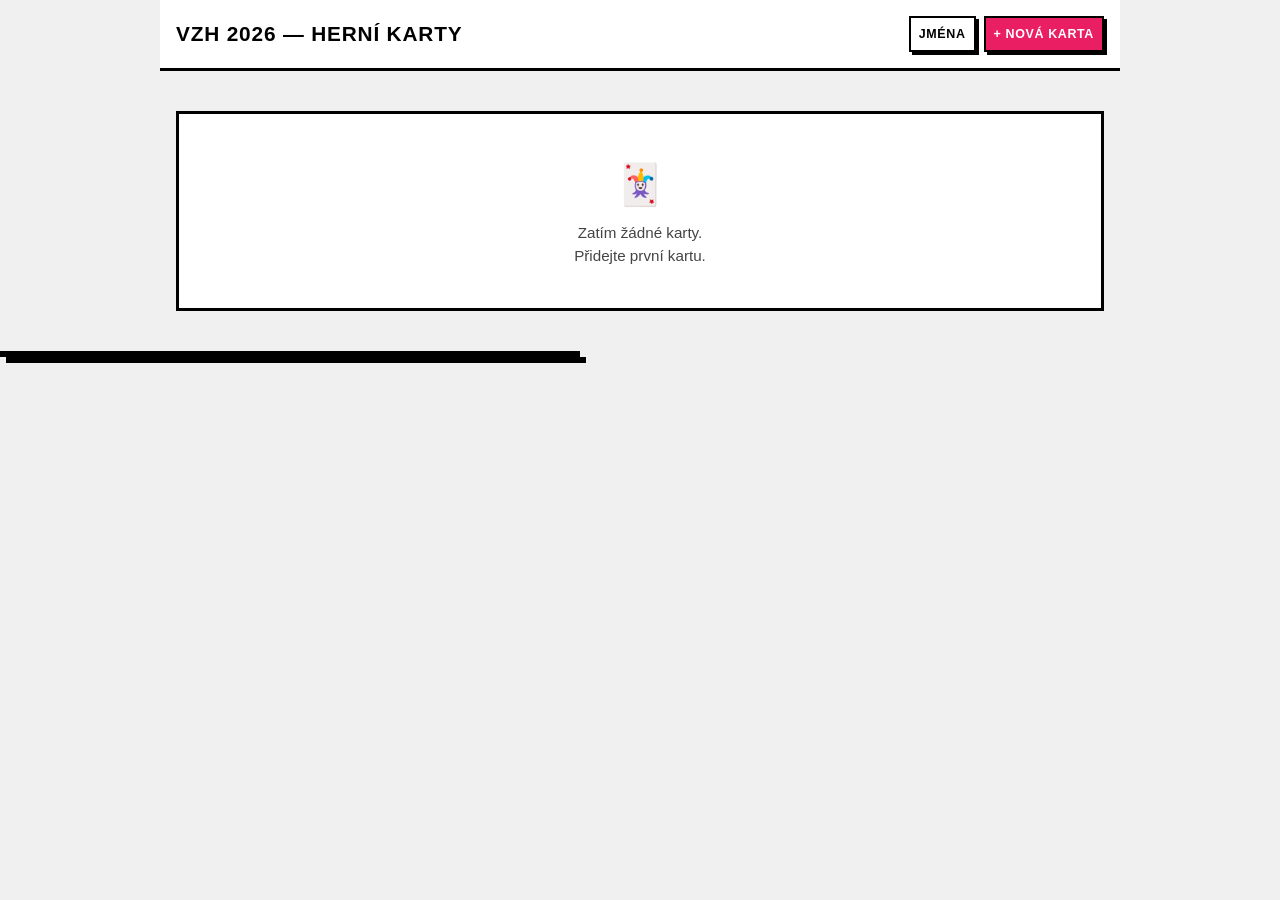
==== index.html @ 944d4368 "feat: add Jména reference panel with Narnian names and tags Button in header opens a scrollable moda" ====
<!DOCTYPE html>
<html lang="cs">
<head>
  <meta charset="UTF-8" />
  <meta name="viewport" content="width=device-width, initial-scale=1.0" />
  <title>VZH 2026 — Herní karty</title>
  <link rel="stylesheet" href="theme-4-tucny.css" />
  <style>
    textarea.form-input {
      resize: none;
      overflow: hidden;
      field-sizing: content;
      line-height: 1.5;
      vertical-align: top;
    }
  </style>
</head>
<body>
  <div id="app"></div>

  <dialog id="names-dialog"></dialog>

  <dialog id="confirm-dialog">
    <div class="dialog-content">
      <p id="dialog-message"></p>
      <div class="dialog-actions">
        <button class="btn btn-ghost" data-action="cancel-delete">Zrušit</button>
        <button class="btn btn-danger" data-action="confirm-delete">Smazat</button>
      </div>
    </div>
  </dialog>

  <script src="app.js"></script>
</body>
</html>
---- theme-4-tucny.css ----
/* ===== Theme: Tučný (Bold / Brutalist) ===== */
:root {
  --space-xs: 4px;
  --space-sm: 8px;
  --space-md: 16px;
  --space-lg: 24px;
  --space-xl: 40px;

  --color-primary: #e91e63;
  --color-primary-hover: #c2185b;
  --color-danger: #f44336;
  --color-danger-hover: #d32f2f;
  --color-surface: #ffffff;
  --color-surface-alt: #f0f0f0;
  --color-border: #000000;
  --color-text: #000000;
  --color-text-muted: #444444;

  --color-badge-utocna-bg: #fff59d;
  --color-badge-utocna-text: #000000;
  --color-badge-obsazujici-bg: #90caf9;
  --color-badge-obsazujici-text: #000000;
  --color-badge-obranna-bg: #a5d6a7;
  --color-badge-obranna-text: #000000;

  --radius-sm: 0px;
  --radius-md: 0px;
  --shadow-sm: 3px 3px 0 #000;
  --shadow-md: 5px 5px 0 #000;
}

/* ===== Reset & Base ===== */
*, *::before, *::after { box-sizing: border-box; margin: 0; padding: 0; }

body {
  font-family: -apple-system, BlinkMacSystemFont, 'Segoe UI', Roboto, sans-serif;
  font-size: 16px;
  line-height: 1.5;
  color: var(--color-text);
  background: var(--color-surface-alt);
  min-height: 100dvh;
}

/* ===== App Container ===== */
#app {
  max-width: 960px;
  margin: 0 auto;
  padding: 0 var(--space-md) var(--space-xl);
}

/* ===== Header ===== */
.app-header {
  position: sticky;
  top: 0;
  background: var(--color-surface);
  border-bottom: 3px solid #000;
  z-index: 10;
  margin: 0 calc(-1 * var(--space-md));
  padding: var(--space-md) var(--space-md);
}

.app-header-inner {
  max-width: 960px;
  margin: 0 auto;
  display: flex;
  align-items: center;
  gap: var(--space-sm);
  flex-wrap: wrap;
}

.app-title {
  font-size: 1.2rem;
  font-weight: 900;
  text-transform: uppercase;
  letter-spacing: 0.04em;
  flex: 1;
  white-space: nowrap;
  color: #000;
}

.header-actions {
  display: flex;
  gap: var(--space-sm);
  flex-shrink: 0;
  align-items: center;
}

/* ===== Buttons ===== */
.btn {
  display: inline-flex;
  align-items: center;
  justify-content: center;
  gap: var(--space-xs);
  min-height: 44px;
  padding: 0 var(--space-md);
  border: 2px solid transparent;
  border-radius: 0;
  font-size: 0.85rem;
  font-weight: 800;
  text-transform: uppercase;
  letter-spacing: 0.05em;
  cursor: pointer;
  transition: box-shadow 0.1s, transform 0.1s;
  white-space: nowrap;
  text-decoration: none;
  background: none;
  color: inherit;
}

.btn:active { transform: translate(2px, 2px); box-shadow: 1px 1px 0 #000 !important; }

.btn-primary {
  background: var(--color-primary);
  color: #fff;
  border-color: #000;
  box-shadow: 3px 3px 0 #000;
}
.btn-primary:hover { background: var(--color-primary-hover); box-shadow: 4px 4px 0 #000; }

.btn-danger {
  background: var(--color-danger);
  color: #fff;
  border-color: #000;
  box-shadow: 3px 3px 0 #000;
}
.btn-danger:hover { background: var(--color-danger-hover); box-shadow: 4px 4px 0 #000; }

.btn-ghost {
  background: #fff;
  color: #000;
  border-color: #000;
  box-shadow: 3px 3px 0 #000;
}
.btn-ghost:hover { background: #f0f0f0; box-shadow: 4px 4px 0 #000; }

.btn-icon {
  min-height: 44px;
  min-width: 44px;
  padding: 0 var(--space-sm);
  font-size: 1.1rem;
  text-transform: none;
  letter-spacing: 0;
}

.btn-sm { min-height: 36px; padding: 0 var(--space-sm); font-size: 0.78rem; }
.btn:disabled { opacity: 0.4; cursor: not-allowed; box-shadow: none; }

/* ===== Card List ===== */
.section-header {
  display: flex;
  align-items: center;
  justify-content: space-between;
  padding: var(--space-lg) 0 var(--space-md);
}

.section-title { font-size: 1rem; font-weight: 800; color: var(--color-text-muted); text-transform: uppercase; letter-spacing: 0.05em; }

.cards-grid { display: grid; grid-template-columns: 1fr; gap: var(--space-md); }

.empty-state {
  text-align: center;
  padding: var(--space-xl) var(--space-lg);
  color: var(--color-text-muted);
  background: var(--color-surface);
  border: 3px solid #000;
  border-radius: 0;
}

.empty-state-icon { font-size: 2.5rem; margin-bottom: var(--space-sm); }
.empty-state p { font-size: 0.95rem; }

/* ===== Card Tile ===== */
.card-tile {
  background: var(--color-surface);
  border: 2px solid #000;
  border-radius: 0;
  padding: var(--space-md);
  box-shadow: var(--shadow-sm);
  display: flex;
  flex-direction: column;
  gap: var(--space-sm);
  transition: box-shadow 0.1s, transform 0.1s;
}

.card-tile:hover { box-shadow: var(--shadow-md); transform: translate(-2px, -2px); }

.card-tile-top {
  display: flex;
  align-items: flex-start;
  justify-content: space-between;
  gap: var(--space-sm);
}

.card-tile-name { font-size: 1rem; font-weight: 800; word-break: break-word; flex: 1; color: #000; }
.card-tile-actions { display: flex; gap: var(--space-xs); flex-shrink: 0; }

.card-tile-meta { display: flex; align-items: center; flex-wrap: wrap; gap: var(--space-xs); }

.badge {
  display: inline-block;
  padding: 2px 10px;
  border-radius: 0;
  border: 1px solid #000;
  font-size: 0.78rem;
  font-weight: 800;
  text-transform: uppercase;
  letter-spacing: 0.04em;
}

.badge-utocna { background: var(--color-badge-utocna-bg); color: var(--color-badge-utocna-text); }
.badge-obsazujici { background: var(--color-badge-obsazujici-bg); color: var(--color-badge-obsazujici-text); }
.badge-obranna { background: var(--color-badge-obranna-bg); color: var(--color-badge-obranna-text); }

.card-ukol-count { font-size: 0.82rem; color: var(--color-text-muted); margin-left: auto; }

/* ===== Form View ===== */
.form-header {
  padding: var(--space-lg) 0 var(--space-md);
  display: flex;
  align-items: center;
  gap: var(--space-md);
}

.form-title { font-size: 1.25rem; font-weight: 900; text-transform: uppercase; letter-spacing: 0.04em; color: #000; }

.form-card {
  background: var(--color-surface);
  border: 2px solid #000;
  border-radius: 0;
  padding: var(--space-lg);
  box-shadow: var(--shadow-sm);
  display: flex;
  flex-direction: column;
  gap: var(--space-lg);
}

.form-group { display: flex; flex-direction: column; gap: var(--space-xs); }

.form-label { font-size: 0.9rem; font-weight: 800; text-transform: uppercase; letter-spacing: 0.04em; color: #000; }

.form-input {
  min-height: 44px;
  padding: var(--space-sm) var(--space-md);
  border: 2px solid #000;
  border-radius: 0;
  font-size: 1rem;
  font-family: inherit;
  color: #000;
  background: #fff;
  transition: border-color 0.1s, box-shadow 0.1s;
  width: 100%;
}

.form-input:focus {
  outline: none;
  border-color: var(--color-primary);
  box-shadow: 3px 3px 0 var(--color-primary);
}

.form-input.error { border-color: var(--color-danger); box-shadow: 3px 3px 0 var(--color-danger); }
.form-input::placeholder { color: #999; }
.form-error { font-size: 0.82rem; font-weight: 700; color: var(--color-danger); display: none; }
.form-error.visible { display: block; }

/* ===== Checkboxes ===== */
.section-label { font-size: 0.9rem; font-weight: 800; text-transform: uppercase; letter-spacing: 0.04em; color: #000; margin-bottom: var(--space-sm); }
.checkboxes-group { display: flex; flex-direction: column; gap: var(--space-sm); }

.checkbox-label {
  display: flex;
  align-items: center;
  gap: var(--space-sm);
  cursor: pointer;
  min-height: 44px;
  font-size: 0.95rem;
  font-weight: 600;
  color: #000;
}

.checkbox-label input[type="checkbox"] {
  width: 20px;
  height: 20px;
  cursor: pointer;
  accent-color: var(--color-primary);
  flex-shrink: 0;
}

/* ===== Úkoly Section ===== */
.ukoly-header { display: flex; align-items: center; justify-content: space-between; margin-bottom: var(--space-sm); }
.ukoly-list { display: flex; flex-direction: column; gap: var(--space-sm); }
.ukol-row { display: flex; flex-direction: column; gap: var(--space-xs); }
.ukol-row-top { display: flex; align-items: center; gap: var(--space-sm); }
.ukol-row-top .form-input { flex: 1; }
.ukol-row-num { font-size: 0.85rem; color: var(--color-text-muted); font-weight: 800; min-width: 24px; flex-shrink: 0; }

.cena-group { display: flex; align-items: center; gap: var(--space-xs); padding-left: 32px; }
.cena-label { font-size: 0.78rem; font-weight: 700; text-transform: uppercase; color: var(--color-text-muted); margin-right: var(--space-xs); white-space: nowrap; }

.cena-btn {
  min-width: 32px;
  min-height: 32px;
  padding: 0;
  border: 2px solid #000;
  border-radius: 0;
  background: #fff;
  color: #555;
  font-size: 0.8rem;
  font-weight: 800;
  cursor: pointer;
  transition: box-shadow 0.1s;
  display: inline-flex;
  align-items: center;
  justify-content: center;
  box-shadow: 2px 2px 0 #000;
}

.cena-btn:hover { box-shadow: 3px 3px 0 #000; }

.cena-btn--active.cena-btn--1 { background: #a5d6a7; border-color: #000; color: #000; }
.cena-btn--active.cena-btn--2 { background: #fff59d; border-color: #000; color: #000; }
.cena-btn--active.cena-btn--3 { background: #ffcc80; border-color: #000; color: #000; }
.cena-btn--active.cena-btn--X { background: #ef9a9a; border-color: #000; color: #000; }

/* ===== Ukoly in card tile ===== */
.ukol-list {
  list-style: none;
  display: flex;
  flex-direction: column;
  gap: 4px;
  margin-top: var(--space-xs);
  border-top: 2px solid #000;
  padding-top: var(--space-xs);
}

.ukol-list-item { display: flex; align-items: center; gap: var(--space-xs); font-size: 0.85rem; color: #000; }

.ukol-cena {
  display: inline-flex;
  align-items: center;
  justify-content: center;
  min-width: 20px;
  height: 20px;
  padding: 0 4px;
  border-radius: 0;
  border: 1px solid #000;
  font-size: 0.72rem;
  font-weight: 800;
  flex-shrink: 0;
}

.ukol-cena--1 { background: #a5d6a7; color: #000; }
.ukol-cena--2 { background: #fff59d; color: #000; }
.ukol-cena--3 { background: #ffcc80; color: #000; }
.ukol-cena--X { background: #ef9a9a; color: #000; }

/* ===== Form Footer ===== */
.form-footer {
  display: flex;
  justify-content: flex-end;
  padding-top: var(--space-sm);
  border-top: 2px solid #000;
}

/* ===== Dialog ===== */
dialog {
  border: 3px solid #000;
  border-radius: 0;
  padding: 0;
  box-shadow: 6px 6px 0 #000;
  max-width: 360px;
  width: calc(100% - var(--space-lg) * 2);
  background: #fff;
  color: #000;
}

dialog::backdrop { background: rgba(0,0,0,.5); }

.dialog-content { padding: var(--space-lg); display: flex; flex-direction: column; gap: var(--space-lg); }
.dialog-content p { font-size: 0.95rem; line-height: 1.5; font-weight: 600; }
.dialog-actions { display: flex; justify-content: flex-end; gap: var(--space-sm); }

/* ===== Theme Picker ===== */
.theme-picker { display: flex; align-items: center; gap: 3px; flex-shrink: 0; }

.theme-picker-label {
  font-size: 0.72rem;
  font-weight: 800;
  text-transform: uppercase;
  color: #555;
  white-space: nowrap;
  margin-right: 2px;
}

.theme-btn {
  display: inline-flex;
  align-items: center;
  justify-content: center;
  width: 26px;
  height: 26px;
  border: 2px solid #000;
  border-radius: 0;
  background: #fff;
  color: #555;
  font-size: 0.75rem;
  font-weight: 800;
  cursor: pointer;
  transition: box-shadow 0.1s;
  padding: 0;
  box-shadow: 2px 2px 0 #000;
}

.theme-btn:hover { box-shadow: 3px 3px 0 #000; }
.theme-btn--active { background: var(--color-primary); border-color: #000; color: #fff; box-shadow: 2px 2px 0 #000; }

/* ===== Names Dialog ===== */
#names-dialog {
  max-width: 580px;
  width: calc(100% - var(--space-lg) * 2);
  max-height: 80vh;
  overflow: hidden;
  display: flex;
  flex-direction: column;
  padding: 0;
  border: 3px solid #000;
  box-shadow: 6px 6px 0 #000;
  background: #fff;
  color: #000;
}

.names-dialog-header {
  display: flex;
  align-items: center;
  justify-content: space-between;
  padding: var(--space-md);
  border-bottom: 3px solid #000;
  flex-shrink: 0;
}

.names-dialog-title {
  font-size: 1rem;
  font-weight: 900;
  text-transform: uppercase;
  letter-spacing: 0.05em;
}

.names-dialog-body {
  overflow-y: auto;
  padding: var(--space-md);
  display: flex;
  flex-direction: column;
  gap: var(--space-md);
}

.names-group-title {
  font-size: 0.78rem;
  font-weight: 900;
  text-transform: uppercase;
  letter-spacing: 0.07em;
  padding-bottom: var(--space-xs);
  border-bottom: 2px solid #000;
  margin-bottom: var(--space-xs);
}

.names-list {
  display: flex;
  flex-direction: column;
  gap: 6px;
}

.name-entry {
  display: flex;
  align-items: baseline;
  gap: var(--space-sm);
  flex-wrap: wrap;
}

.name-entry-name {
  font-weight: 800;
  font-size: 0.92rem;
}

.name-entry-tag {
  font-size: 0.72rem;
  font-weight: 700;
  border: 1px solid #000;
  padding: 1px 6px;
  background: var(--color-surface-alt);
  white-space: nowrap;
}

/* ===== Desktop ===== */
@media (min-width: 640px) {
  .checkboxes-group { flex-direction: row; gap: var(--space-lg); }
}

@media (min-width: 960px) {
  .cards-grid { grid-template-columns: repeat(2, 1fr); }
  .app-title { font-size: 1.3rem; }
}
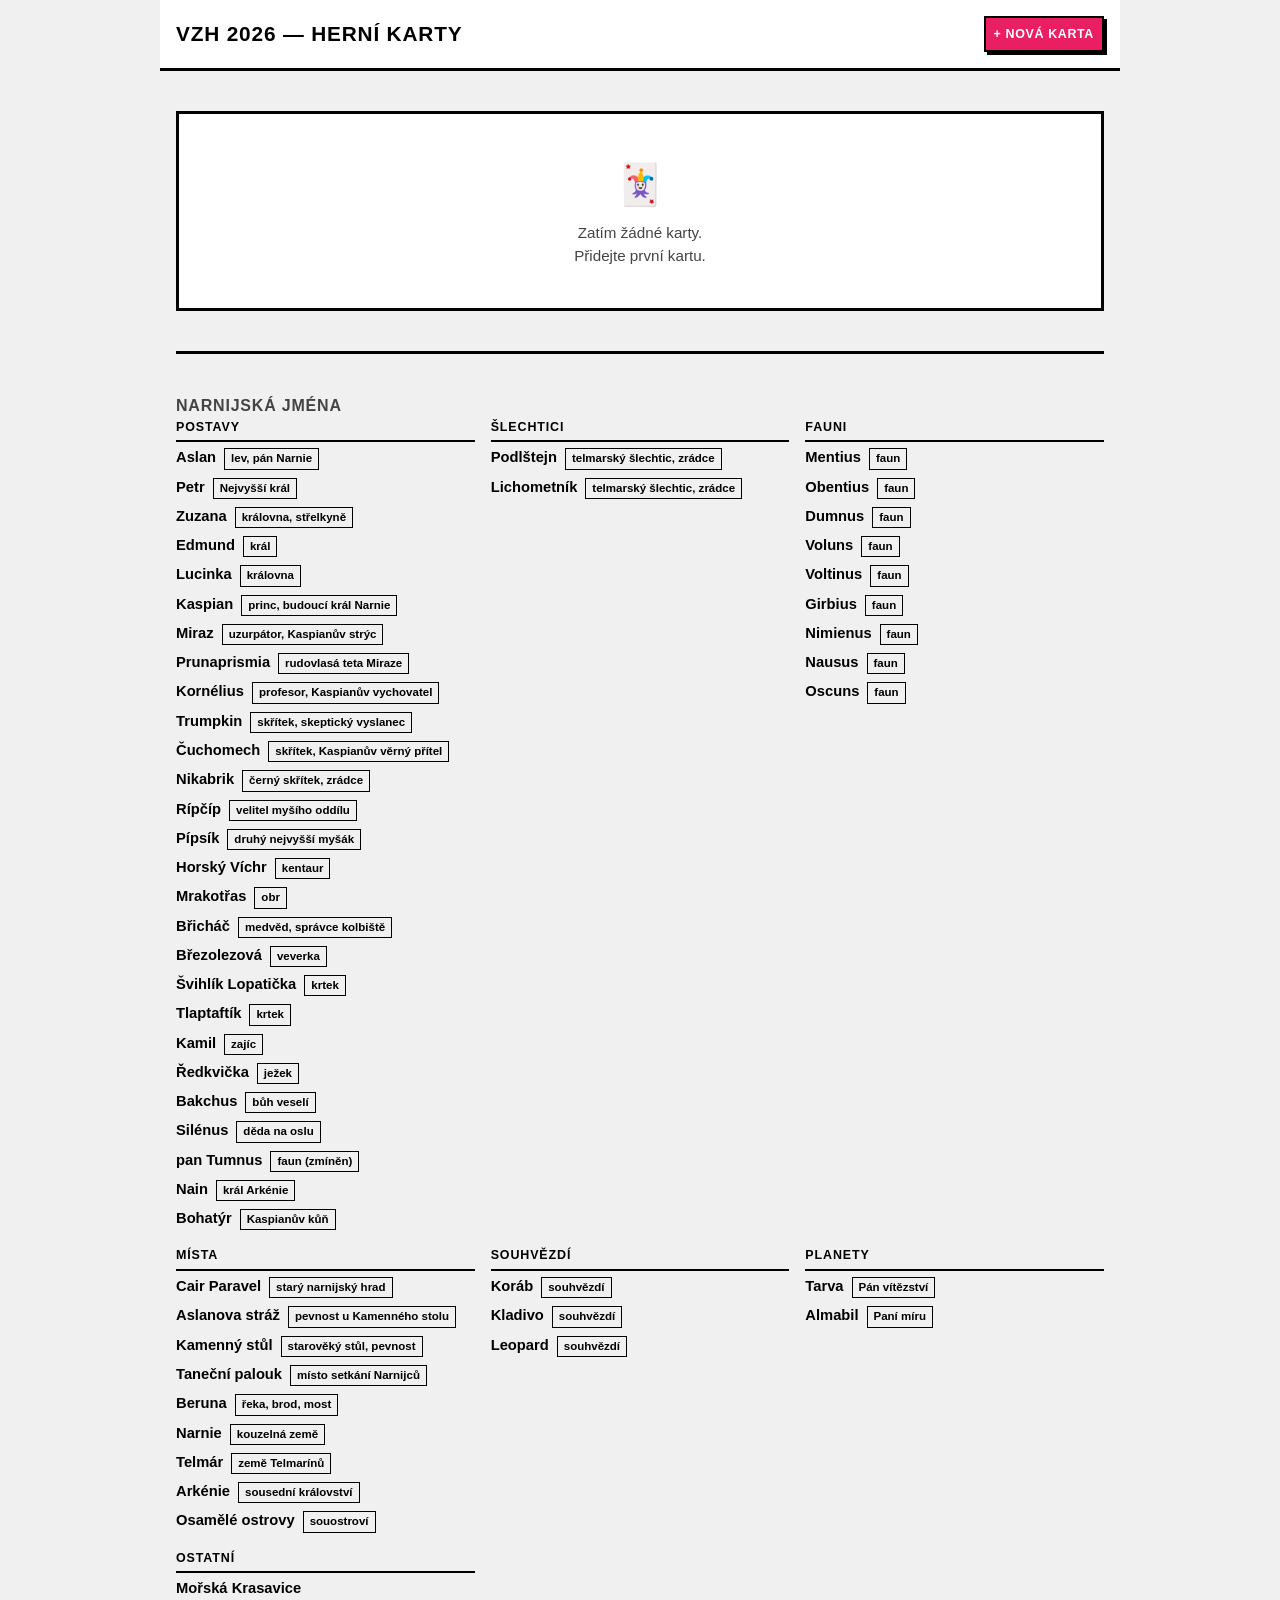
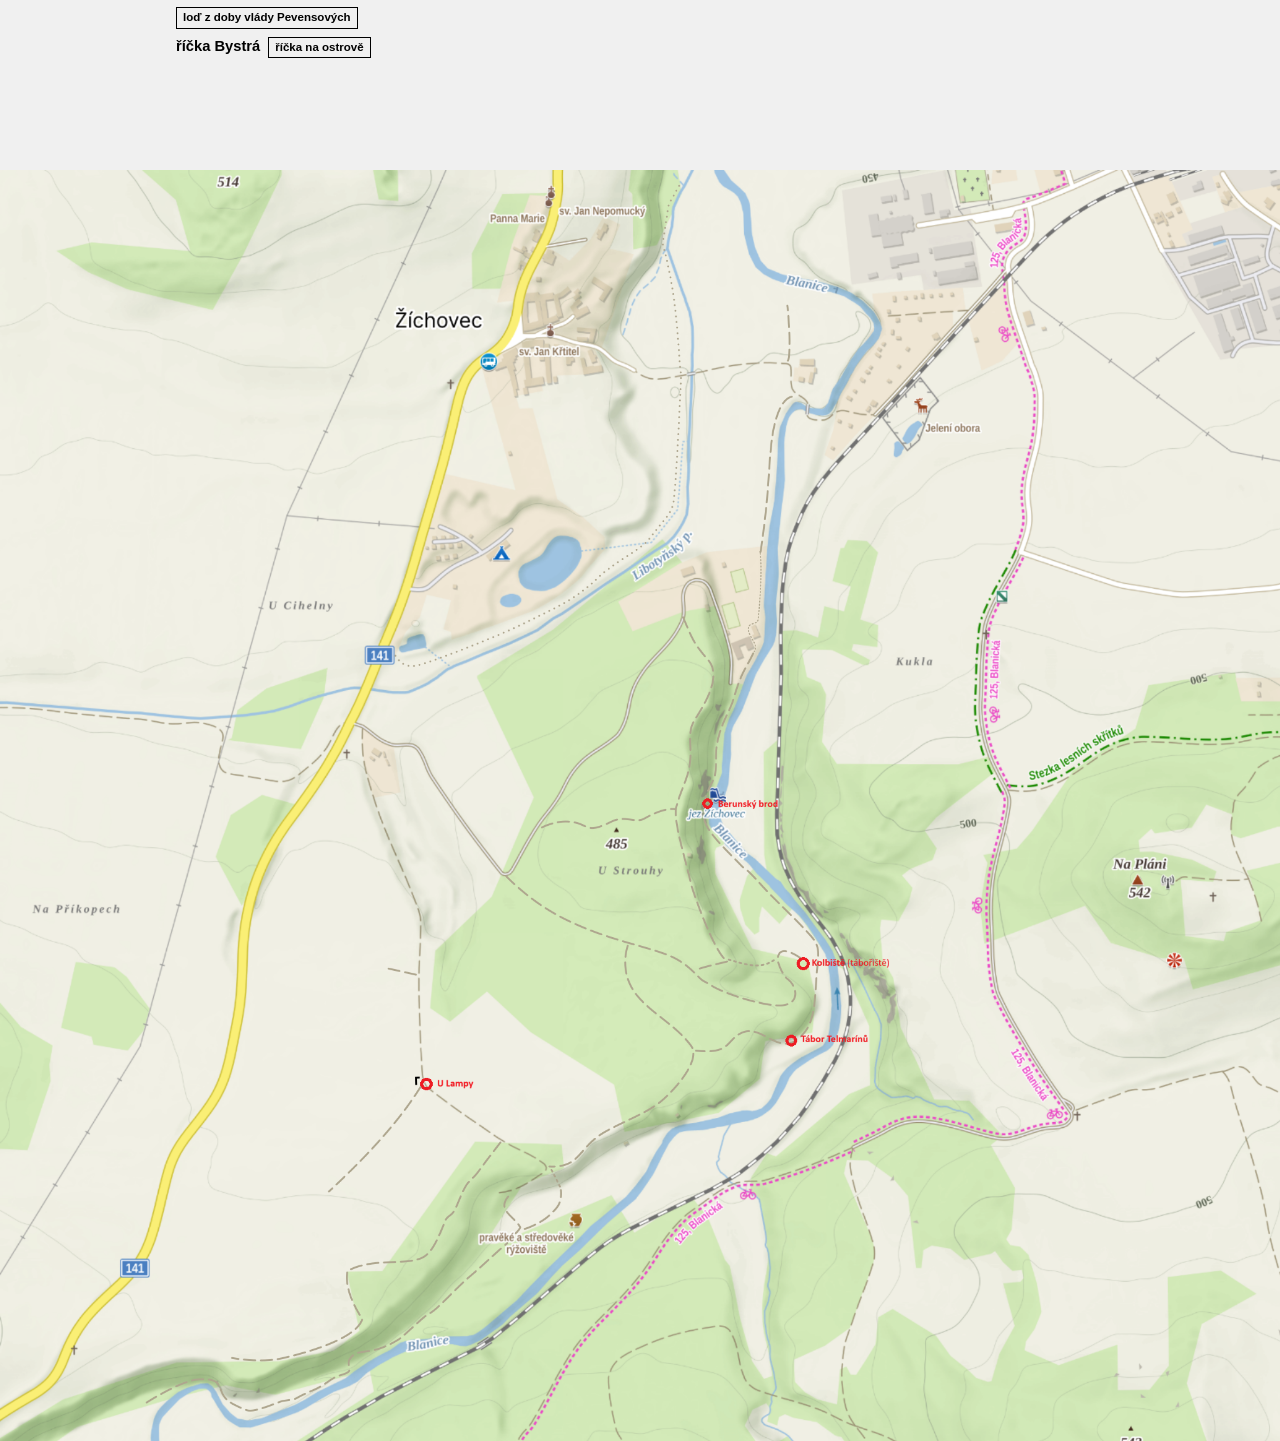
==== commit b37dd3e5: "feat: rename locations, add map image - Telmáři → Tábor Telmarínů - Brod → Berunský Most - Věž → U L" ====
--- a/index.html
+++ b/index.html
@@ -18,8 +18,6 @@
 <body>
   <div id="app"></div>
 
-  <dialog id="names-dialog"></dialog>
-
   <dialog id="confirm-dialog">
     <div class="dialog-content">
       <p id="dialog-message"></p>
@@ -31,5 +29,6 @@
   </dialog>
 
   <script src="app.js"></script>
+  <img src="MapaTaboriste.png" alt="Mapa tábořiště" style="width:100%;display:block;margin-top:2rem;" />
 </body>
 </html>
--- a/theme-4-tucny.css
+++ b/theme-4-tucny.css
@@ -412,43 +412,26 @@
 .theme-btn:hover { box-shadow: 3px 3px 0 #000; }
 .theme-btn--active { background: var(--color-primary); border-color: #000; color: #fff; box-shadow: 2px 2px 0 #000; }
 
-/* ===== Names Dialog ===== */
-#names-dialog {
-  max-width: 580px;
-  width: calc(100% - var(--space-lg) * 2);
-  max-height: 80vh;
-  overflow: hidden;
-  display: flex;
-  flex-direction: column;
-  padding: 0;
-  border: 3px solid #000;
-  box-shadow: 6px 6px 0 #000;
-  background: #fff;
-  color: #000;
-}
-
-.names-dialog-header {
-  display: flex;
-  align-items: center;
-  justify-content: space-between;
-  padding: var(--space-md);
-  border-bottom: 3px solid #000;
-  flex-shrink: 0;
-}
-
-.names-dialog-title {
-  font-size: 1rem;
-  font-weight: 900;
-  text-transform: uppercase;
-  letter-spacing: 0.05em;
-}
-
-.names-dialog-body {
-  overflow-y: auto;
-  padding: var(--space-md);
-  display: flex;
-  flex-direction: column;
+/* ===== Narnijská jména (inline) ===== */
+.names-section {
+  margin-top: var(--space-xl);
+  border-top: 3px solid #000;
+  padding-top: var(--space-md);
+  padding-bottom: var(--space-xl);
+}
+
+.names-groups {
+  display: grid;
+  grid-template-columns: 1fr;
   gap: var(--space-md);
+}
+
+@media (min-width: 640px) {
+  .names-groups { grid-template-columns: repeat(2, 1fr); }
+}
+
+@media (min-width: 960px) {
+  .names-groups { grid-template-columns: repeat(3, 1fr); }
 }
 
 .names-group-title {
@@ -488,6 +471,40 @@
   white-space: nowrap;
 }
 
+/* ===== Místo Buttons ===== */
+.misto-btn {
+  padding: 0 var(--space-sm);
+  min-height: 32px;
+  border: 2px solid #000;
+  border-radius: 0;
+  background: #fff;
+  color: #555;
+  font-size: 0.78rem;
+  font-weight: 800;
+  cursor: pointer;
+  transition: box-shadow 0.1s;
+  white-space: nowrap;
+  box-shadow: 2px 2px 0 #000;
+}
+
+.misto-btn:hover { box-shadow: 3px 3px 0 #000; color: #000; border-color: #000; }
+
+.misto-btn--active.misto-btn--kolbiste { background: #a5d6a7; border-color: #000; color: #000; }
+.misto-btn--active.misto-btn--telmari  { background: #f9a8d4; border-color: #000; color: #000; }
+.misto-btn--active.misto-btn--brod     { background: #90caf9; border-color: #000; color: #000; }
+.misto-btn--active.misto-btn--vez      { background: #c4b5fd; border-color: #000; color: #000; }
+
+.ukol-misto {
+  border-radius: 0;
+  border: 1px solid #000;
+  font-weight: 800;
+}
+
+.ukol-misto--kolbiste { background: #a5d6a7; color: #000; }
+.ukol-misto--telmari  { background: #f9a8d4; color: #000; }
+.ukol-misto--brod     { background: #90caf9; color: #000; }
+.ukol-misto--vez      { background: #c4b5fd; color: #000; }
+
 /* ===== Desktop ===== */
 @media (min-width: 640px) {
   .checkboxes-group { flex-direction: row; gap: var(--space-lg); }
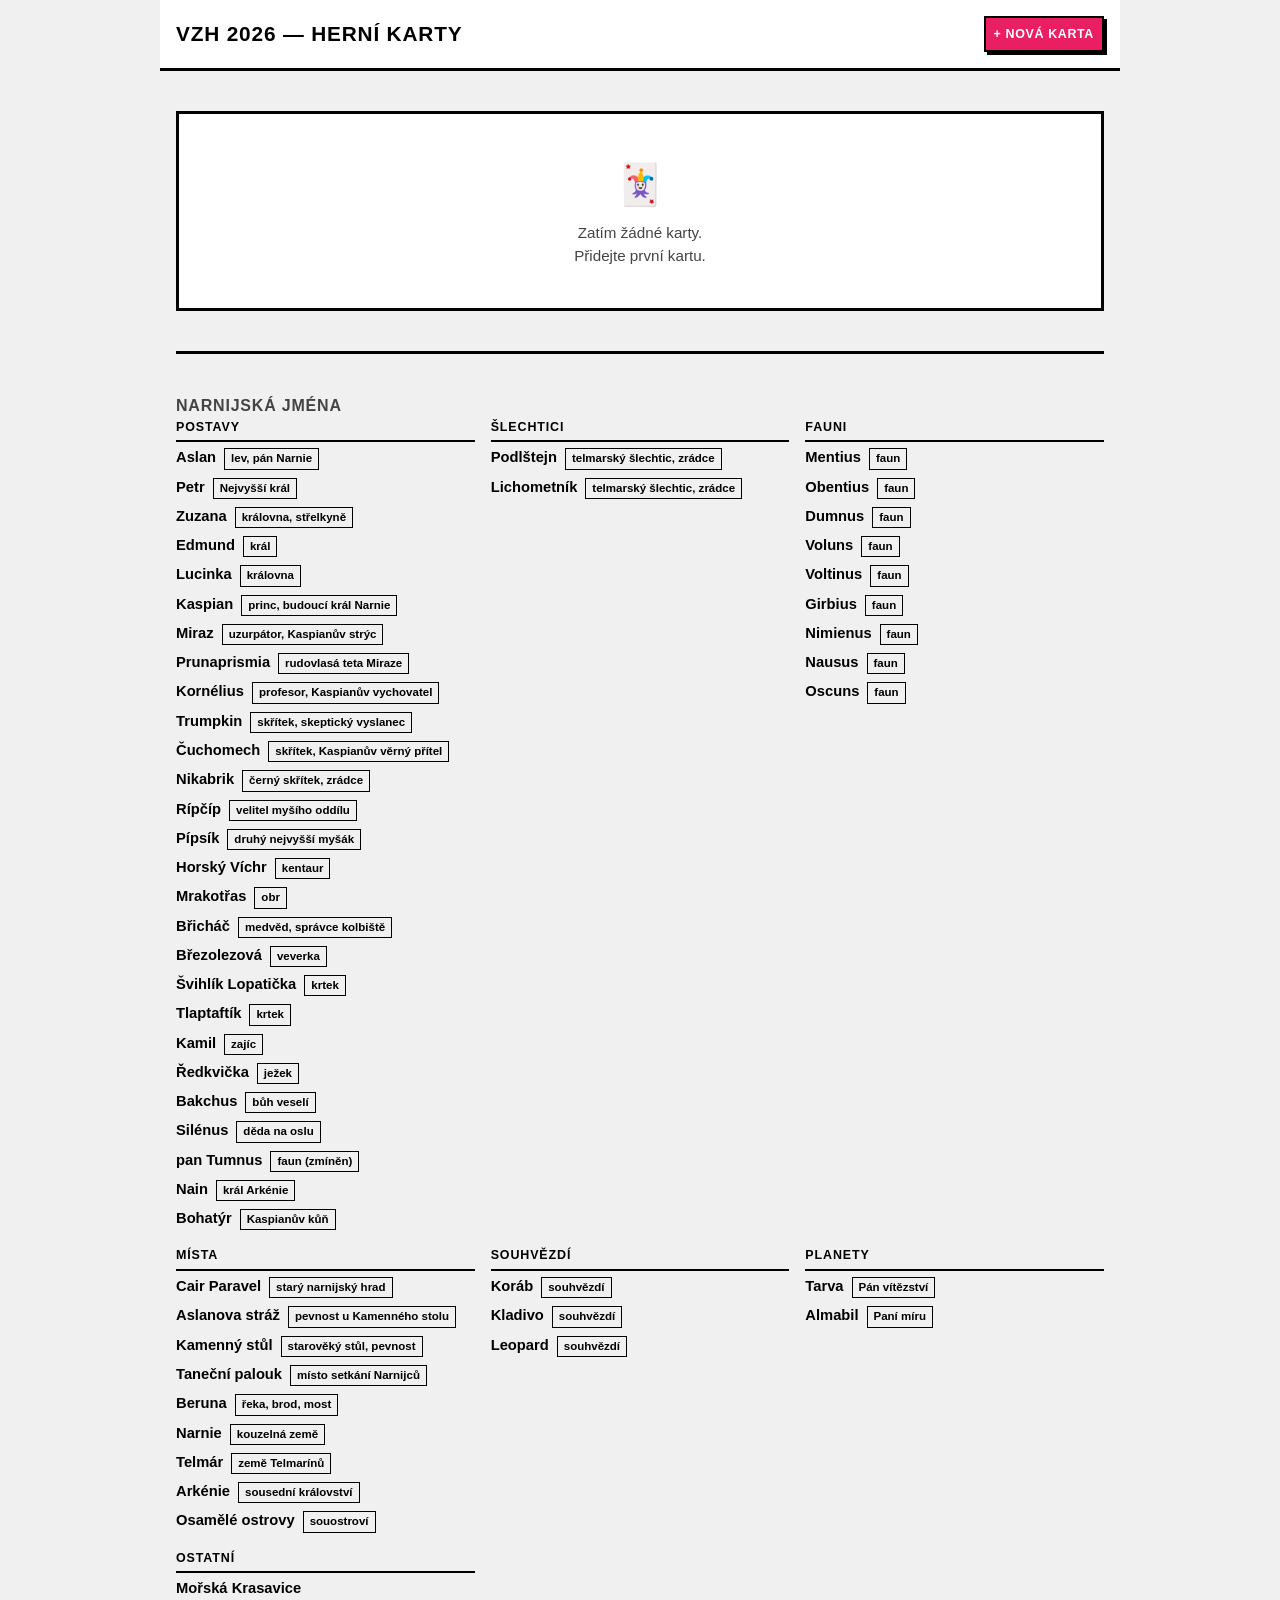
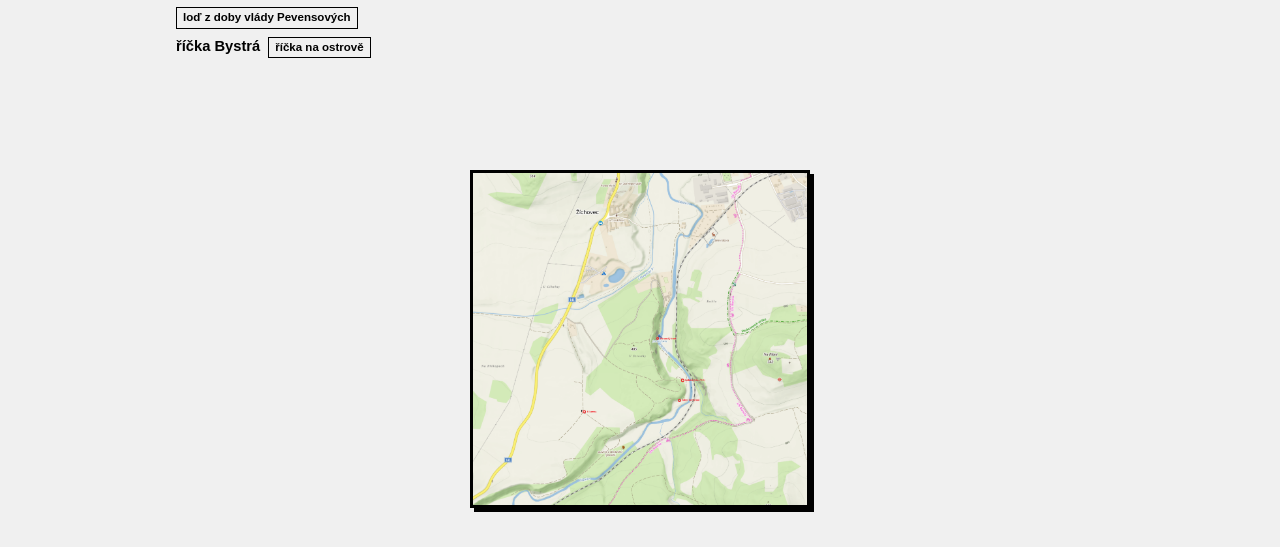
==== commit e0d4cf39: "feat: make map thumbnail zoomable via dialog Co-Authored-By: Claude Sonnet 4.6 <noreply@anthropic.co" ====
--- a/index.html
+++ b/index.html
@@ -29,6 +29,21 @@
   </dialog>
 
   <script src="app.js"></script>
-  <img src="MapaTaboriste.png" alt="Mapa tábořiště" style="width:100%;display:block;margin-top:2rem;" />
+
+  <div style="margin-top:2rem;padding:0 1rem 2rem;text-align:center;">
+    <img id="mapa-thumb" src="MapaTaboriste.png" alt="Mapa tábořiště"
+      style="max-width:340px;width:100%;cursor:zoom-in;border:3px solid #000;box-shadow:4px 4px 0 #000;display:inline-block;" />
+  </div>
+
+  <dialog id="mapa-dialog" style="padding:0;border:3px solid #000;box-shadow:8px 8px 0 #000;max-width:95vw;max-height:95vh;background:#fff;">
+    <img src="MapaTaboriste.png" alt="Mapa tábořiště" style="display:block;max-width:90vw;max-height:90vh;cursor:zoom-out;" />
+  </dialog>
+
+  <script>
+    const thumb = document.getElementById('mapa-thumb');
+    const dialog = document.getElementById('mapa-dialog');
+    thumb.addEventListener('click', () => dialog.showModal());
+    dialog.addEventListener('click', () => dialog.close());
+  </script>
 </body>
 </html>
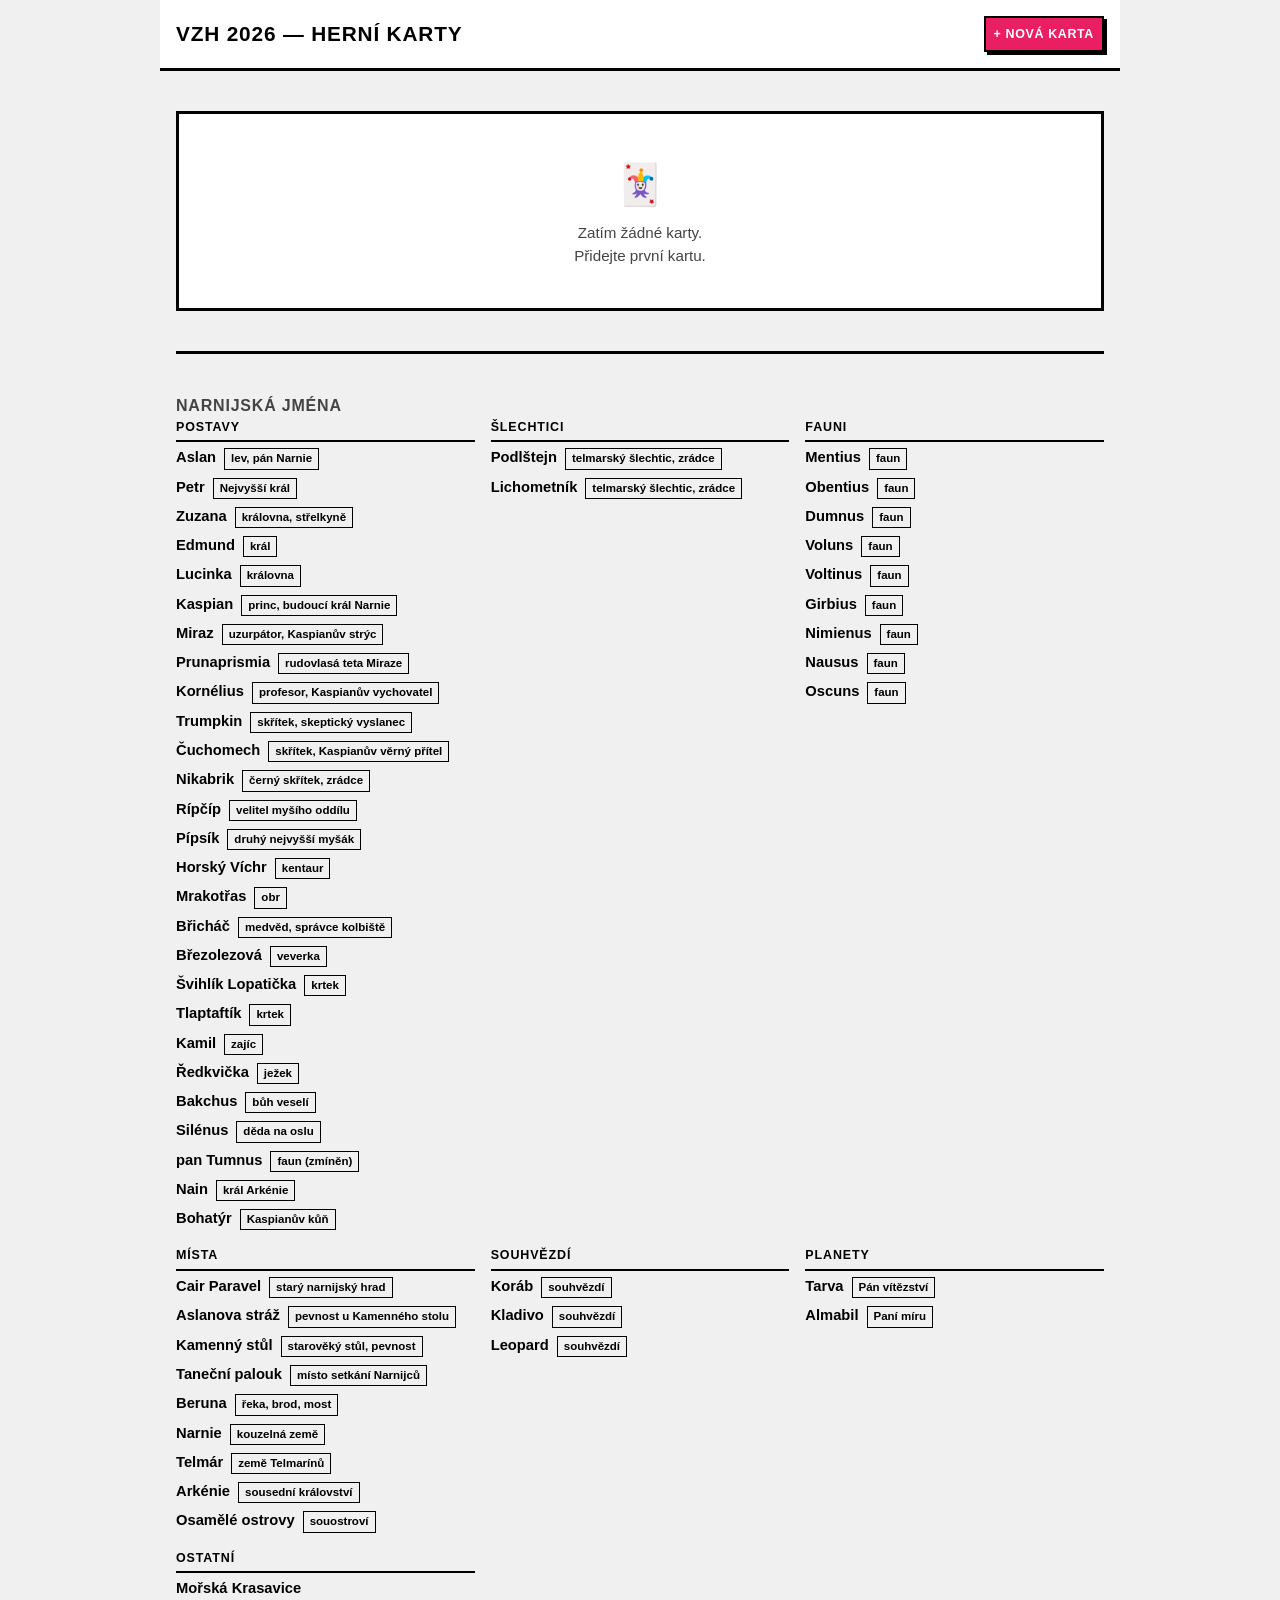
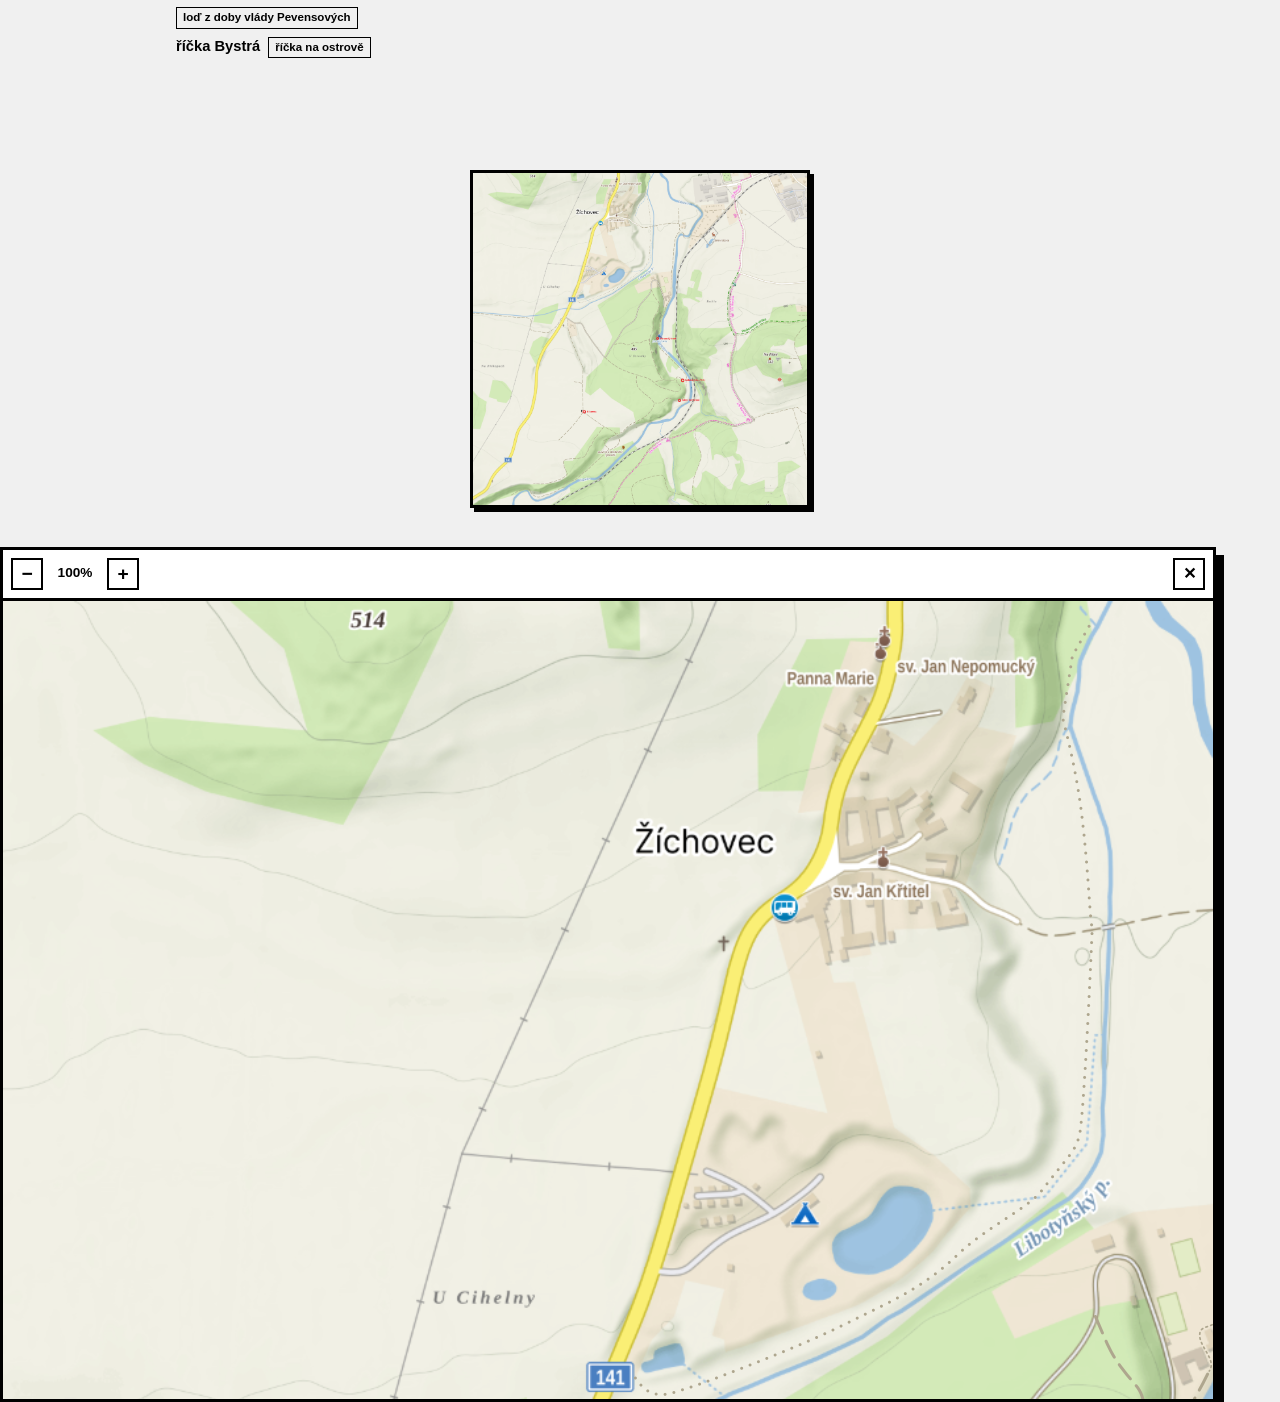
==== commit cfd8031e: "feat: add zoom +/- controls to map dialog Co-Authored-By: Claude Sonnet 4.6 <noreply@anthropic.com>" ====
--- a/index.html
+++ b/index.html
@@ -35,15 +35,40 @@
       style="max-width:340px;width:100%;cursor:zoom-in;border:3px solid #000;box-shadow:4px 4px 0 #000;display:inline-block;" />
   </div>
 
-  <dialog id="mapa-dialog" style="padding:0;border:3px solid #000;box-shadow:8px 8px 0 #000;max-width:95vw;max-height:95vh;background:#fff;">
-    <img src="MapaTaboriste.png" alt="Mapa tábořiště" style="display:block;max-width:90vw;max-height:90vh;cursor:zoom-out;" />
+  <dialog id="mapa-dialog" style="padding:0;border:3px solid #000;box-shadow:8px 8px 0 #000;background:#fff;max-width:95vw;max-height:95vh;overflow:hidden;display:flex;flex-direction:column;">
+    <div style="display:flex;align-items:center;gap:0.5rem;padding:0.5rem;border-bottom:3px solid #000;background:#fff;flex-shrink:0;">
+      <button id="mapa-zoom-out" style="font-size:1.2rem;font-weight:900;width:2rem;height:2rem;border:2px solid #000;background:#fff;cursor:pointer;line-height:1;">−</button>
+      <span id="mapa-zoom-label" style="font-weight:900;min-width:3rem;text-align:center;font-size:0.85rem;">100%</span>
+      <button id="mapa-zoom-in"  style="font-size:1.2rem;font-weight:900;width:2rem;height:2rem;border:2px solid #000;background:#fff;cursor:pointer;line-height:1;">+</button>
+      <span style="flex:1"></span>
+      <button id="mapa-close" style="font-size:1rem;font-weight:900;width:2rem;height:2rem;border:2px solid #000;background:#fff;cursor:pointer;line-height:1;">✕</button>
+    </div>
+    <div id="mapa-scroll" style="overflow:auto;flex:1;display:flex;align-items:flex-start;justify-content:flex-start;">
+      <img id="mapa-full" src="MapaTaboriste.png" alt="Mapa tábořiště" style="display:block;transform-origin:top left;" />
+    </div>
   </dialog>
 
   <script>
-    const thumb = document.getElementById('mapa-thumb');
-    const dialog = document.getElementById('mapa-dialog');
-    thumb.addEventListener('click', () => dialog.showModal());
-    dialog.addEventListener('click', () => dialog.close());
+    const thumb      = document.getElementById('mapa-thumb');
+    const dialog     = document.getElementById('mapa-dialog');
+    const img        = document.getElementById('mapa-full');
+    const scroll     = document.getElementById('mapa-scroll');
+    const label      = document.getElementById('mapa-zoom-label');
+    const STEPS      = [25, 33, 50, 67, 75, 100, 125, 150, 200, 300, 400];
+    let zoomIdx      = 5; // 100%
+
+    function applyZoom() {
+      const pct = STEPS[zoomIdx];
+      img.style.width = pct + 'vw';
+      img.style.height = 'auto';
+      label.textContent = pct + '%';
+    }
+
+    thumb.addEventListener('click', () => { zoomIdx = 5; applyZoom(); dialog.showModal(); });
+    document.getElementById('mapa-close').addEventListener('click', e => { e.stopPropagation(); dialog.close(); });
+    document.getElementById('mapa-zoom-in').addEventListener('click',  e => { e.stopPropagation(); zoomIdx = Math.min(zoomIdx + 1, STEPS.length - 1); applyZoom(); });
+    document.getElementById('mapa-zoom-out').addEventListener('click', e => { e.stopPropagation(); zoomIdx = Math.max(zoomIdx - 1, 0); applyZoom(); });
+    dialog.addEventListener('click', e => { if (e.target === dialog) dialog.close(); });
   </script>
 </body>
 </html>
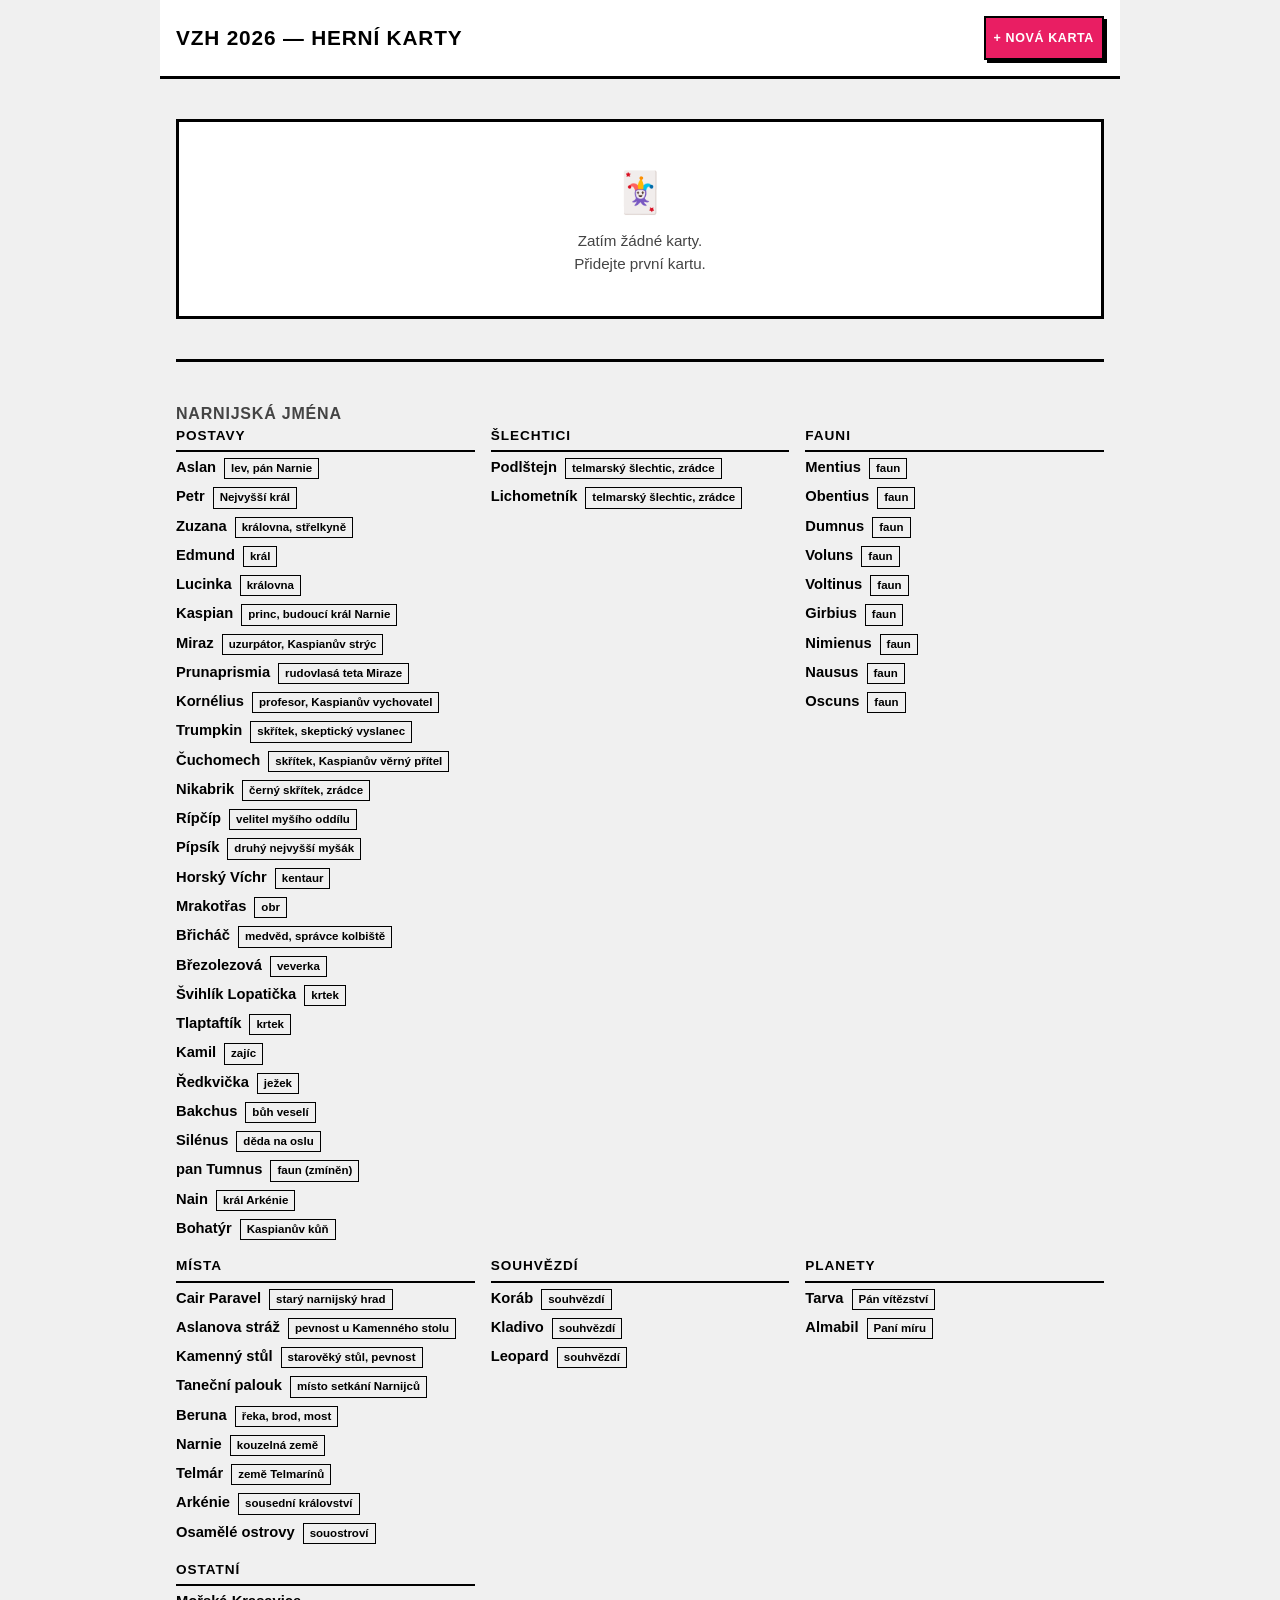
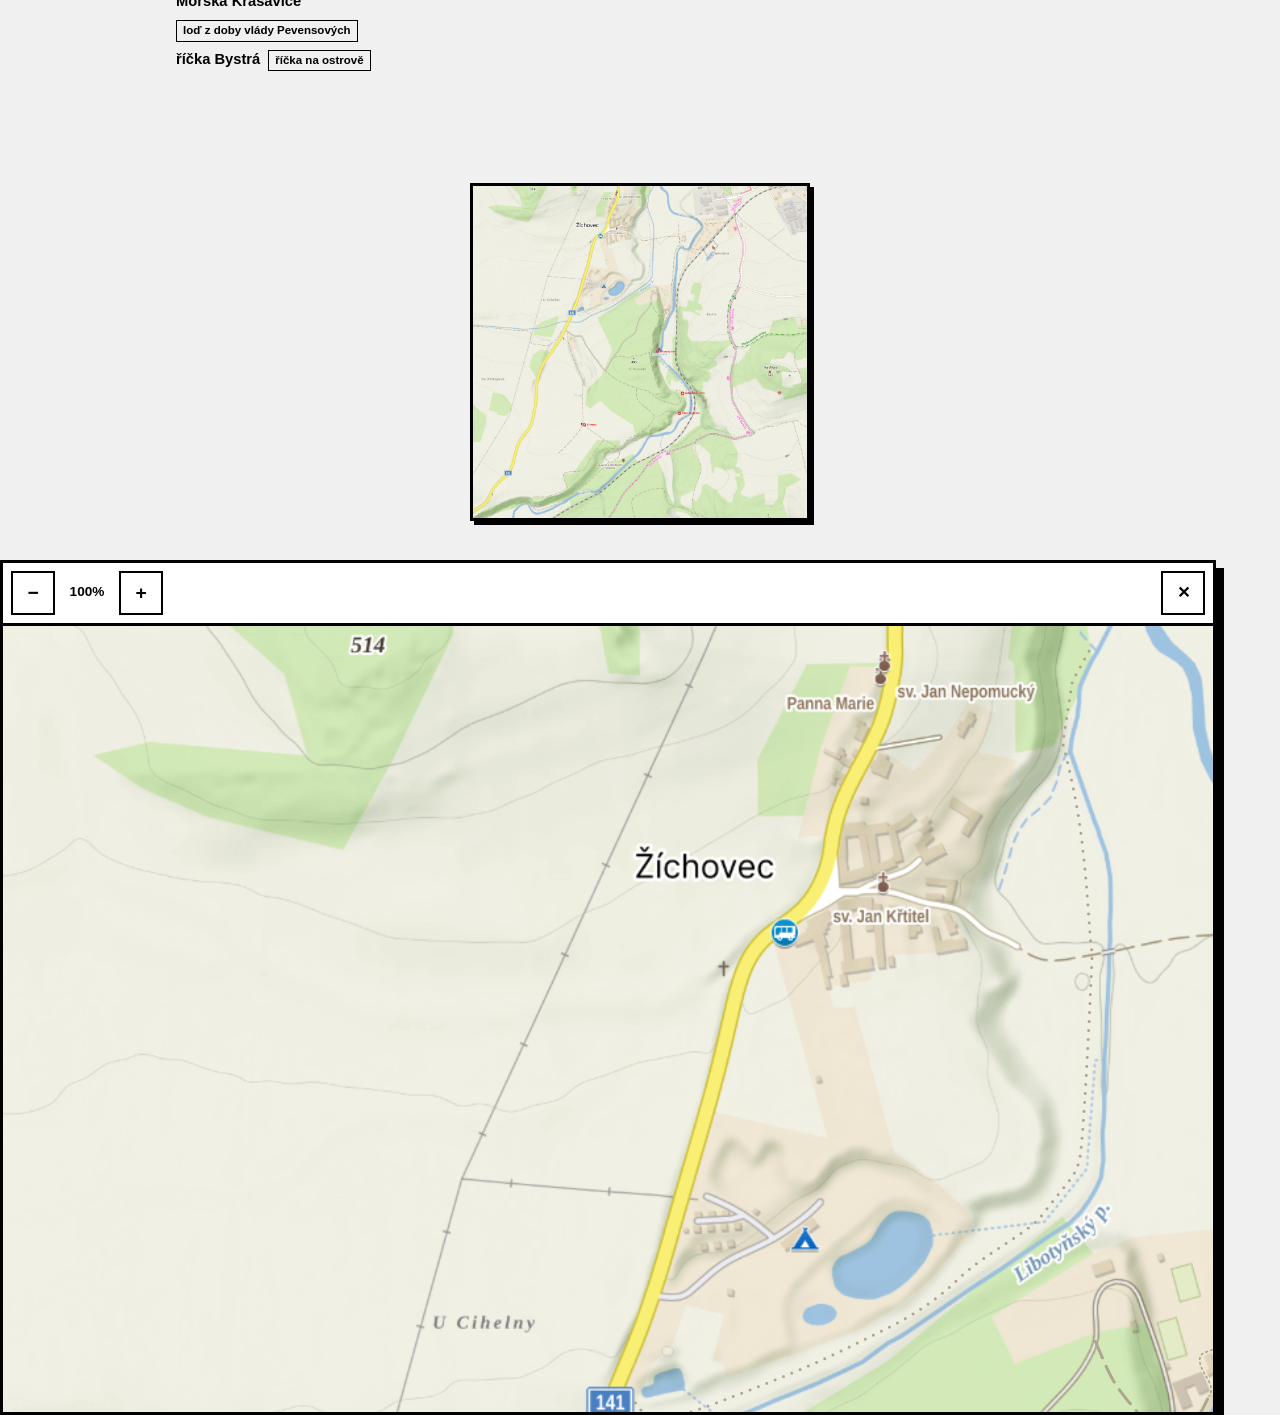
==== commit 33585665: "feat: mobile UX improvements + email export button - Increase touch targets to 44px (cena-btn, misto" ====
--- a/index.html
+++ b/index.html
@@ -2,7 +2,7 @@
 <html lang="cs">
 <head>
   <meta charset="UTF-8" />
-  <meta name="viewport" content="width=device-width, initial-scale=1.0" />
+  <meta name="viewport" content="width=device-width, initial-scale=1.0, viewport-fit=cover" />
   <title>VZH 2026 — Herní karty</title>
   <link rel="stylesheet" href="theme-4-tucny.css" />
   <style>
@@ -35,13 +35,13 @@
       style="max-width:340px;width:100%;cursor:zoom-in;border:3px solid #000;box-shadow:4px 4px 0 #000;display:inline-block;" />
   </div>
 
-  <dialog id="mapa-dialog" style="padding:0;border:3px solid #000;box-shadow:8px 8px 0 #000;background:#fff;max-width:95vw;max-height:95vh;overflow:hidden;display:flex;flex-direction:column;">
+  <dialog id="mapa-dialog" style="padding:0;border:3px solid #000;box-shadow:8px 8px 0 #000;background:#fff;max-width:95vw;max-height:95vh;display:flex;flex-direction:column;">
     <div style="display:flex;align-items:center;gap:0.5rem;padding:0.5rem;border-bottom:3px solid #000;background:#fff;flex-shrink:0;">
-      <button id="mapa-zoom-out" style="font-size:1.2rem;font-weight:900;width:2rem;height:2rem;border:2px solid #000;background:#fff;cursor:pointer;line-height:1;">−</button>
+      <button id="mapa-zoom-out" style="font-size:1.2rem;font-weight:900;width:2.75rem;height:2.75rem;border:2px solid #000;background:#fff;cursor:pointer;line-height:1;">−</button>
       <span id="mapa-zoom-label" style="font-weight:900;min-width:3rem;text-align:center;font-size:0.85rem;">100%</span>
-      <button id="mapa-zoom-in"  style="font-size:1.2rem;font-weight:900;width:2rem;height:2rem;border:2px solid #000;background:#fff;cursor:pointer;line-height:1;">+</button>
+      <button id="mapa-zoom-in"  style="font-size:1.2rem;font-weight:900;width:2.75rem;height:2.75rem;border:2px solid #000;background:#fff;cursor:pointer;line-height:1;">+</button>
       <span style="flex:1"></span>
-      <button id="mapa-close" style="font-size:1rem;font-weight:900;width:2rem;height:2rem;border:2px solid #000;background:#fff;cursor:pointer;line-height:1;">✕</button>
+      <button id="mapa-close" style="font-size:1rem;font-weight:900;width:2.75rem;height:2.75rem;border:2px solid #000;background:#fff;cursor:pointer;line-height:1;">✕</button>
     </div>
     <div id="mapa-scroll" style="overflow:auto;flex:1;display:flex;align-items:flex-start;justify-content:flex-start;">
       <img id="mapa-full" src="MapaTaboriste.png" alt="Mapa tábořiště" style="display:block;transform-origin:top left;" />
--- a/theme-4-tucny.css
+++ b/theme-4-tucny.css
@@ -56,7 +56,7 @@
   border-bottom: 3px solid #000;
   z-index: 10;
   margin: 0 calc(-1 * var(--space-md));
-  padding: var(--space-md) var(--space-md);
+  padding: max(var(--space-md), env(safe-area-inset-top)) var(--space-md) var(--space-md);
 }
 
 .app-header-inner {
@@ -142,7 +142,7 @@
   letter-spacing: 0;
 }
 
-.btn-sm { min-height: 36px; padding: 0 var(--space-sm); font-size: 0.78rem; }
+.btn-sm { min-height: 44px; padding: 0 var(--space-sm); font-size: 0.78rem; }
 .btn:disabled { opacity: 0.4; cursor: not-allowed; box-shadow: none; }
 
 /* ===== Card List ===== */
@@ -201,7 +201,7 @@
   padding: 2px 10px;
   border-radius: 0;
   border: 1px solid #000;
-  font-size: 0.78rem;
+  font-size: 0.85rem;
   font-weight: 800;
   text-transform: uppercase;
   letter-spacing: 0.04em;
@@ -297,8 +297,8 @@
 .cena-label { font-size: 0.78rem; font-weight: 700; text-transform: uppercase; color: var(--color-text-muted); margin-right: var(--space-xs); white-space: nowrap; }
 
 .cena-btn {
-  min-width: 32px;
-  min-height: 32px;
+  min-width: 44px;
+  min-height: 44px;
   padding: 0;
   border: 2px solid #000;
   border-radius: 0;
@@ -435,7 +435,7 @@
 }
 
 .names-group-title {
-  font-size: 0.78rem;
+  font-size: 0.85rem;
   font-weight: 900;
   text-transform: uppercase;
   letter-spacing: 0.07em;
@@ -468,13 +468,13 @@
   border: 1px solid #000;
   padding: 1px 6px;
   background: var(--color-surface-alt);
-  white-space: nowrap;
+  white-space: normal;
 }
 
 /* ===== Místo Buttons ===== */
 .misto-btn {
   padding: 0 var(--space-sm);
-  min-height: 32px;
+  min-height: 44px;
   border: 2px solid #000;
   border-radius: 0;
   background: #fff;
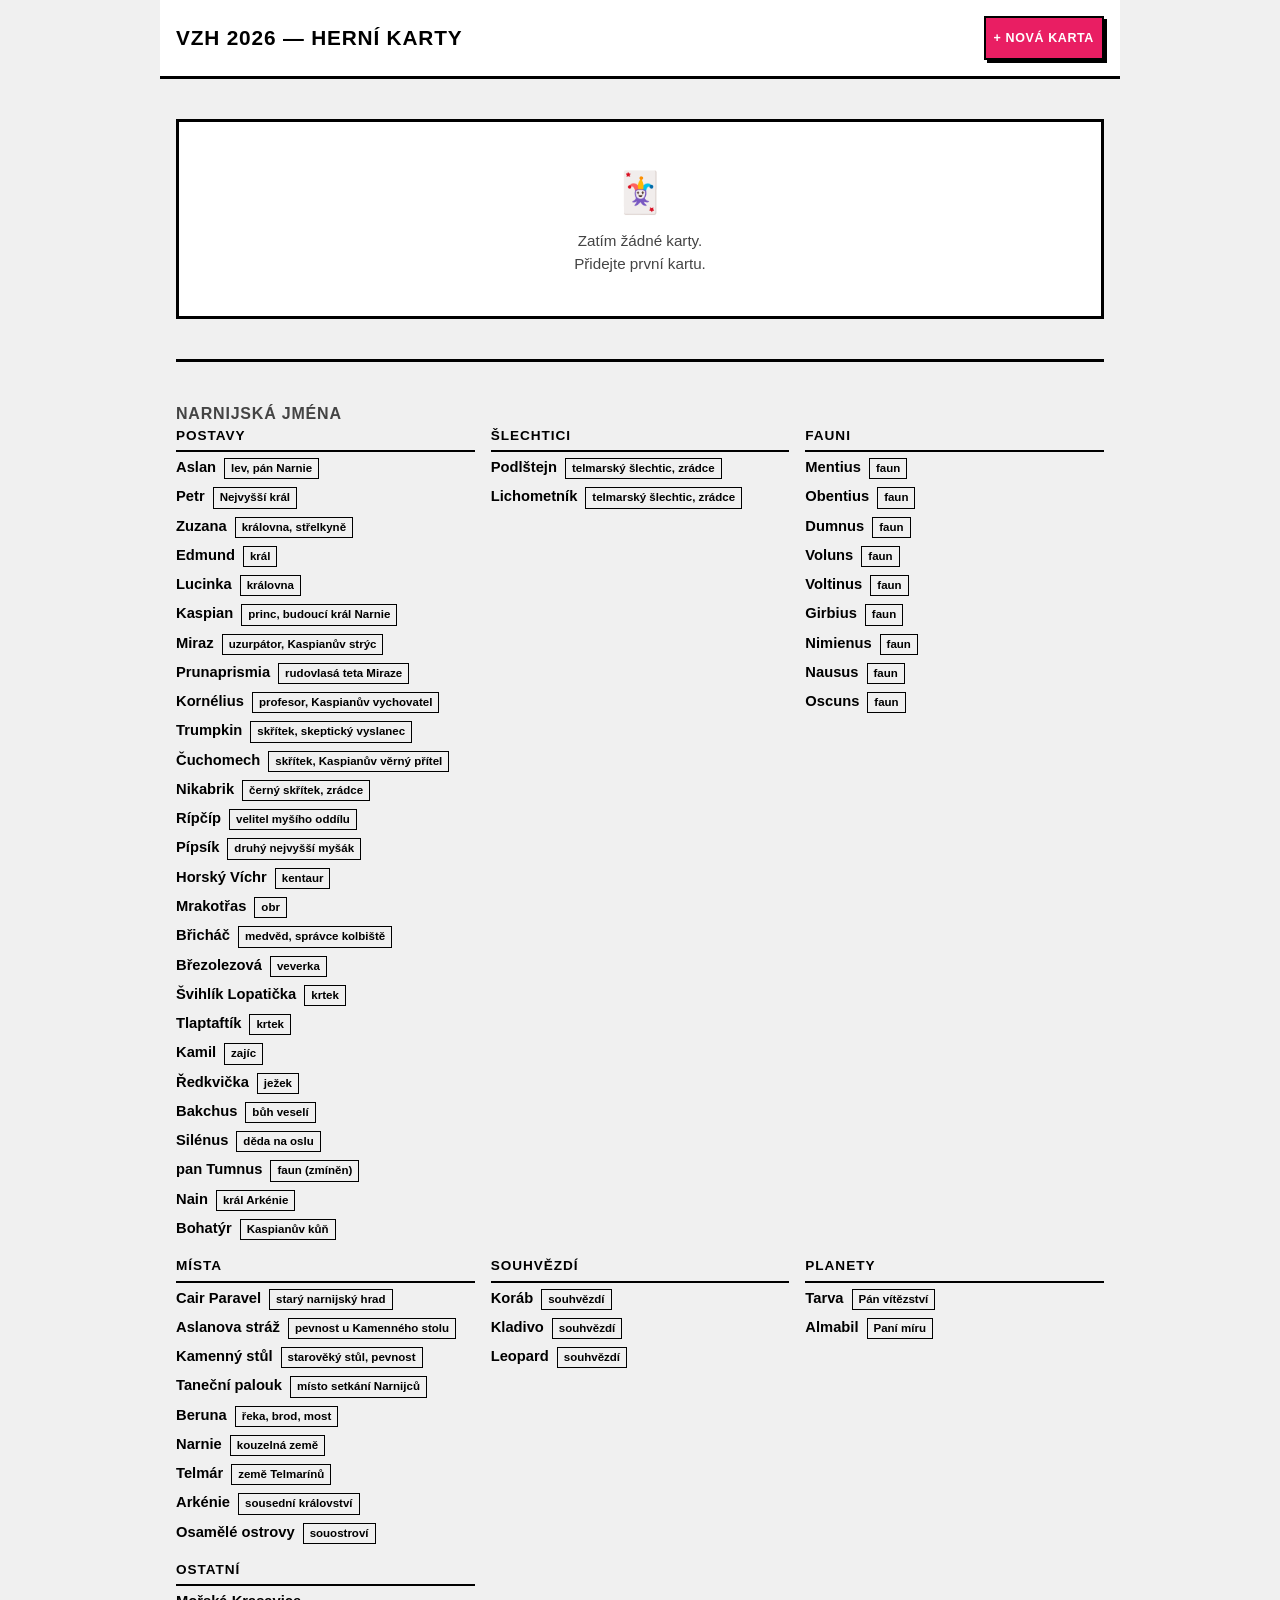
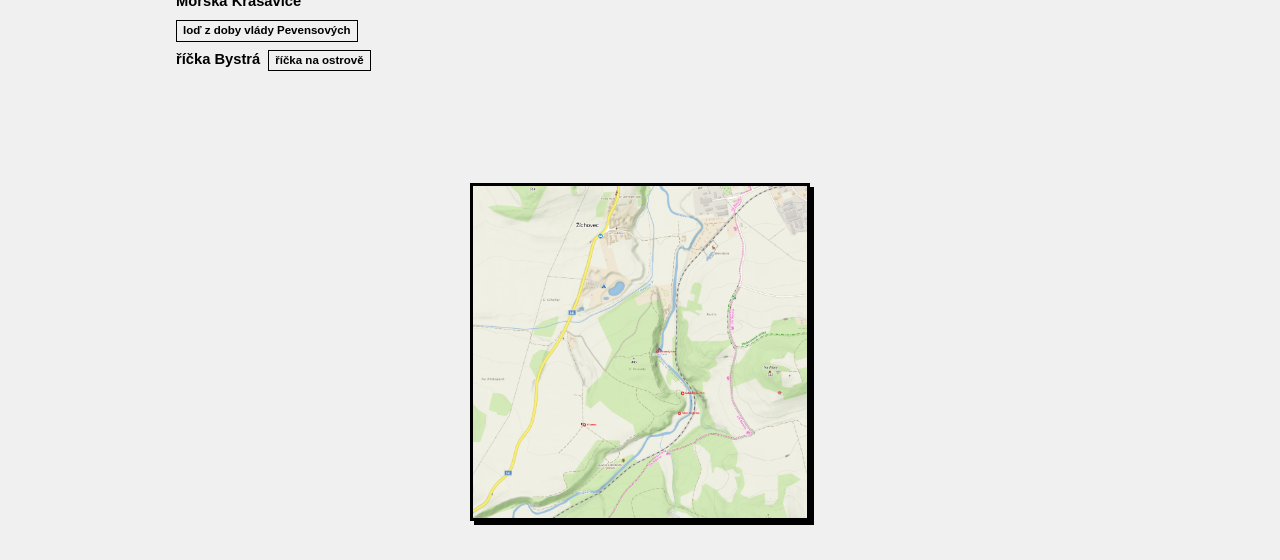
==== commit 098b1414: "fix: hide map dialog image when dialog is closed display:flex on the dialog overrode the browser def" ====
--- a/index.html
+++ b/index.html
@@ -13,6 +13,7 @@
       line-height: 1.5;
       vertical-align: top;
     }
+    #mapa-dialog[open] { display: flex; flex-direction: column; }
   </style>
 </head>
 <body>
@@ -35,7 +36,7 @@
       style="max-width:340px;width:100%;cursor:zoom-in;border:3px solid #000;box-shadow:4px 4px 0 #000;display:inline-block;" />
   </div>
 
-  <dialog id="mapa-dialog" style="padding:0;border:3px solid #000;box-shadow:8px 8px 0 #000;background:#fff;max-width:95vw;max-height:95vh;display:flex;flex-direction:column;">
+  <dialog id="mapa-dialog" style="padding:0;border:3px solid #000;box-shadow:8px 8px 0 #000;background:#fff;max-width:95vw;max-height:95vh;">
     <div style="display:flex;align-items:center;gap:0.5rem;padding:0.5rem;border-bottom:3px solid #000;background:#fff;flex-shrink:0;">
       <button id="mapa-zoom-out" style="font-size:1.2rem;font-weight:900;width:2.75rem;height:2.75rem;border:2px solid #000;background:#fff;cursor:pointer;line-height:1;">−</button>
       <span id="mapa-zoom-label" style="font-weight:900;min-width:3rem;text-align:center;font-size:0.85rem;">100%</span>
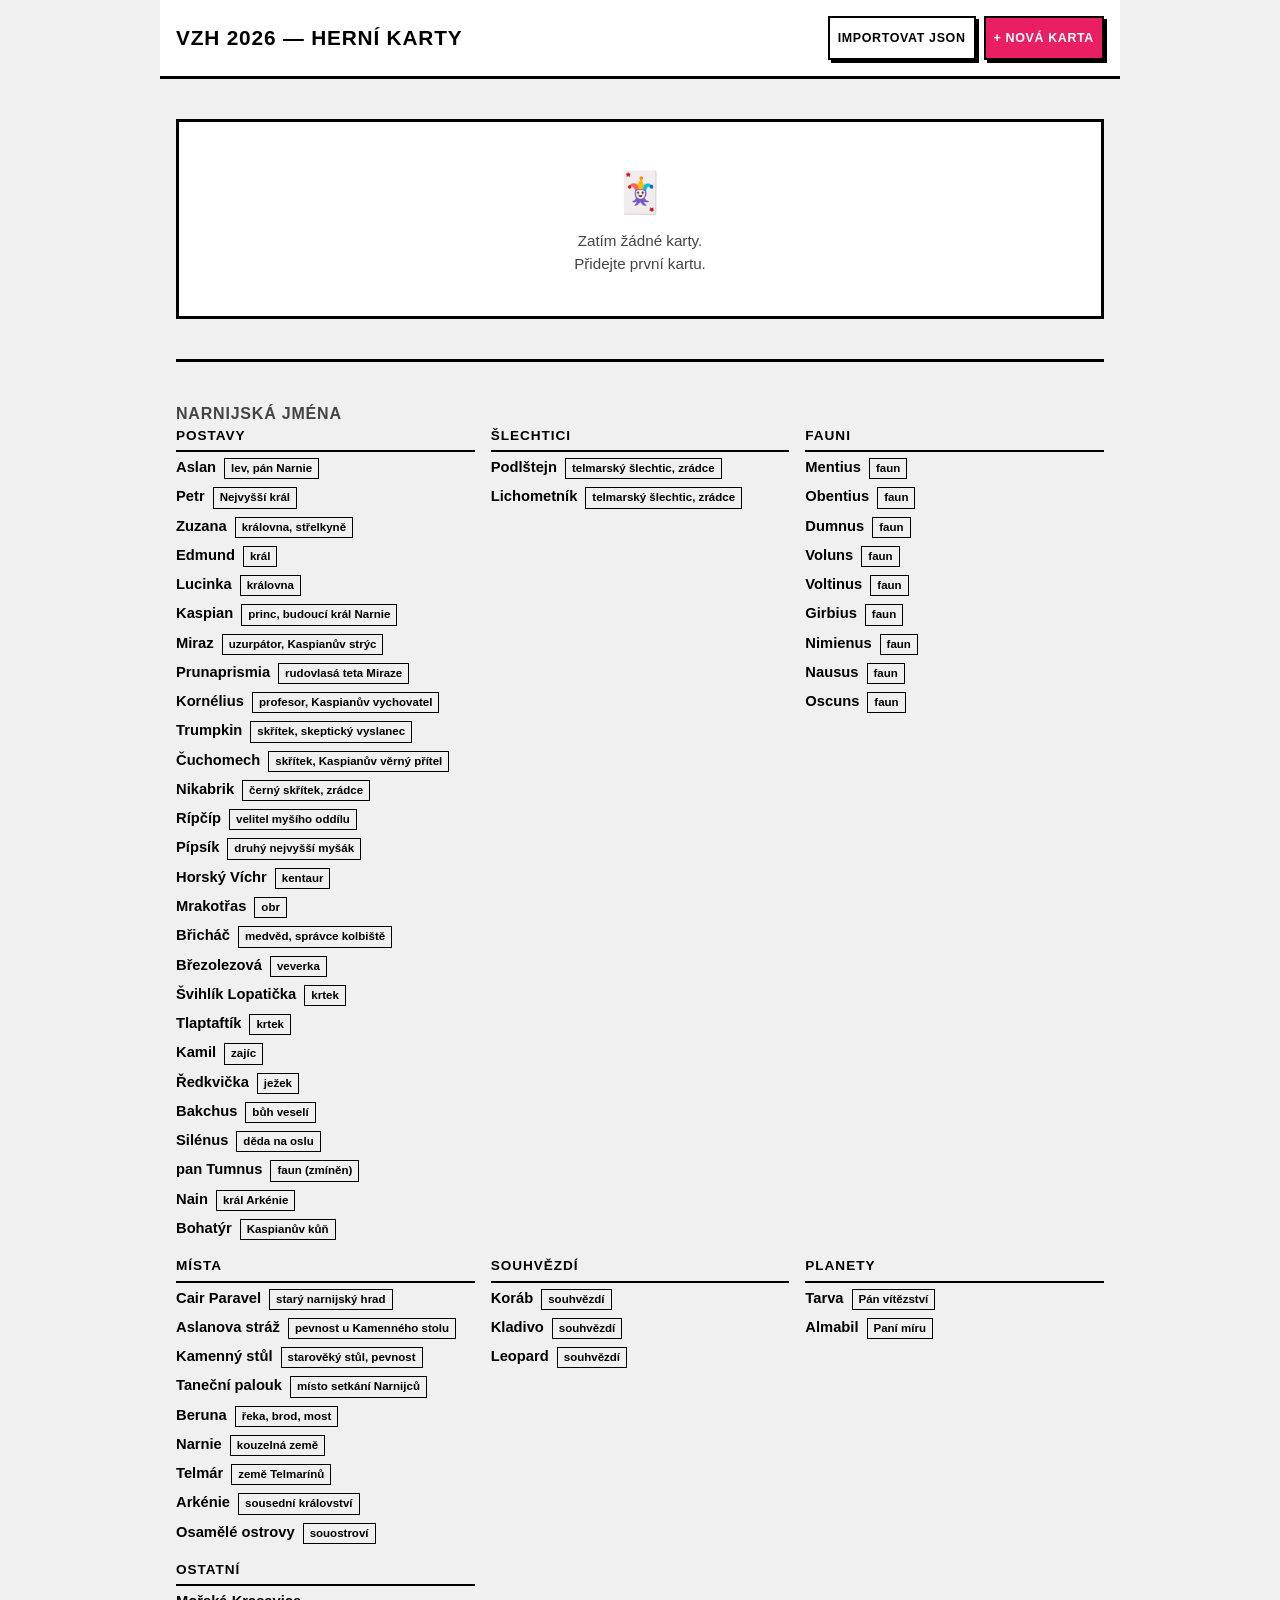
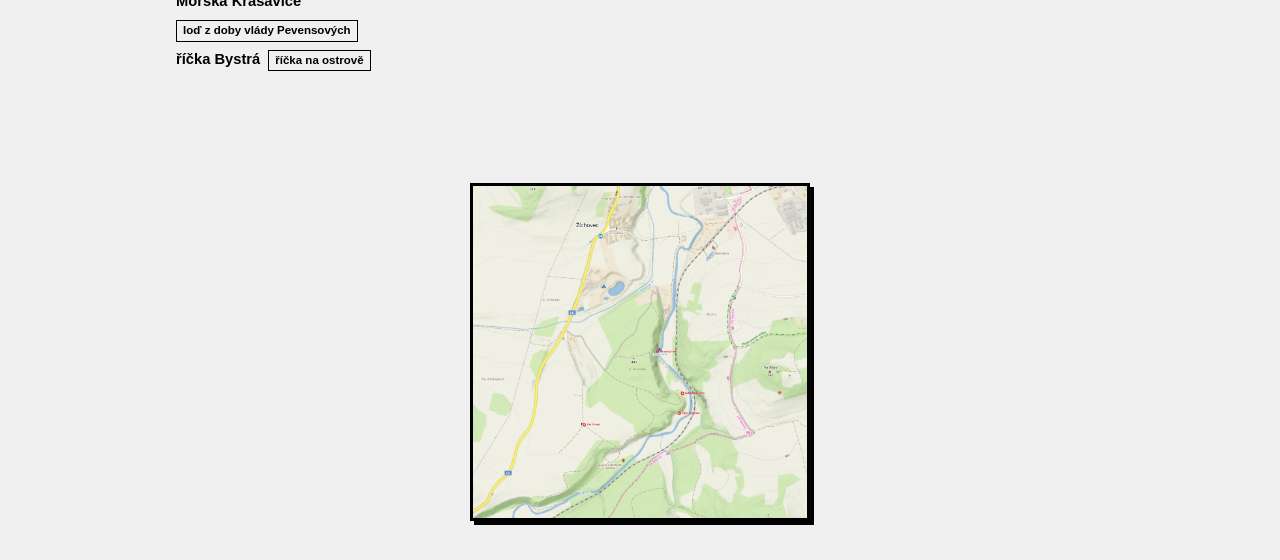
==== commit e82f8e2b: "feat: add JSON import button Allows importing a previously exported JSON file to replace current car" ====
--- a/index.html
+++ b/index.html
@@ -71,5 +71,6 @@
     document.getElementById('mapa-zoom-out').addEventListener('click', e => { e.stopPropagation(); zoomIdx = Math.max(zoomIdx - 1, 0); applyZoom(); });
     dialog.addEventListener('click', e => { if (e.target === dialog) dialog.close(); });
   </script>
+  <input type="file" id="import-file-input" accept=".json,application/json" style="display:none">
 </body>
 </html>
--- a/theme-4-tucny.css
+++ b/theme-4-tucny.css
@@ -85,6 +85,11 @@
   align-items: center;
 }
 
+.header-export-actions {
+  display: flex;
+  gap: var(--space-sm);
+}
+
 /* ===== Buttons ===== */
 .btn {
   display: inline-flex;
@@ -293,8 +298,9 @@
 .ukol-row-top .form-input { flex: 1; }
 .ukol-row-num { font-size: 0.85rem; color: var(--color-text-muted); font-weight: 800; min-width: 24px; flex-shrink: 0; }
 
-.cena-group { display: flex; align-items: center; gap: var(--space-xs); padding-left: 32px; }
-.cena-label { font-size: 0.78rem; font-weight: 700; text-transform: uppercase; color: var(--color-text-muted); margin-right: var(--space-xs); white-space: nowrap; }
+.cena-group { display: flex; flex-wrap: wrap; align-items: center; gap: var(--space-xs); }
+.misto-group { display: flex; flex-wrap: wrap; align-items: center; gap: var(--space-xs); }
+.cena-label { font-size: 0.78rem; font-weight: 700; text-transform: uppercase; color: var(--color-text-muted); margin-right: var(--space-xs); white-space: nowrap; flex-basis: 100%; }
 
 .cena-btn {
   min-width: 44px;
@@ -483,7 +489,8 @@
   font-weight: 800;
   cursor: pointer;
   transition: box-shadow 0.1s;
-  white-space: nowrap;
+  white-space: normal;
+  text-align: center;
   box-shadow: 2px 2px 0 #000;
 }
 
@@ -505,6 +512,14 @@
 .ukol-misto--brod     { background: #90caf9; color: #000; }
 .ukol-misto--vez      { background: #c4b5fd; color: #000; }
 
+/* ===== Mobile (narrow) ===== */
+@media (max-width: 480px) {
+  #app { padding-left: var(--space-sm); padding-right: var(--space-sm); }
+  .form-card { padding: var(--space-md); }
+  .header-actions { flex-direction: column; align-items: flex-start; }
+  .app-header { position: static; }
+}
+
 /* ===== Desktop ===== */
 @media (min-width: 640px) {
   .checkboxes-group { flex-direction: row; gap: var(--space-lg); }
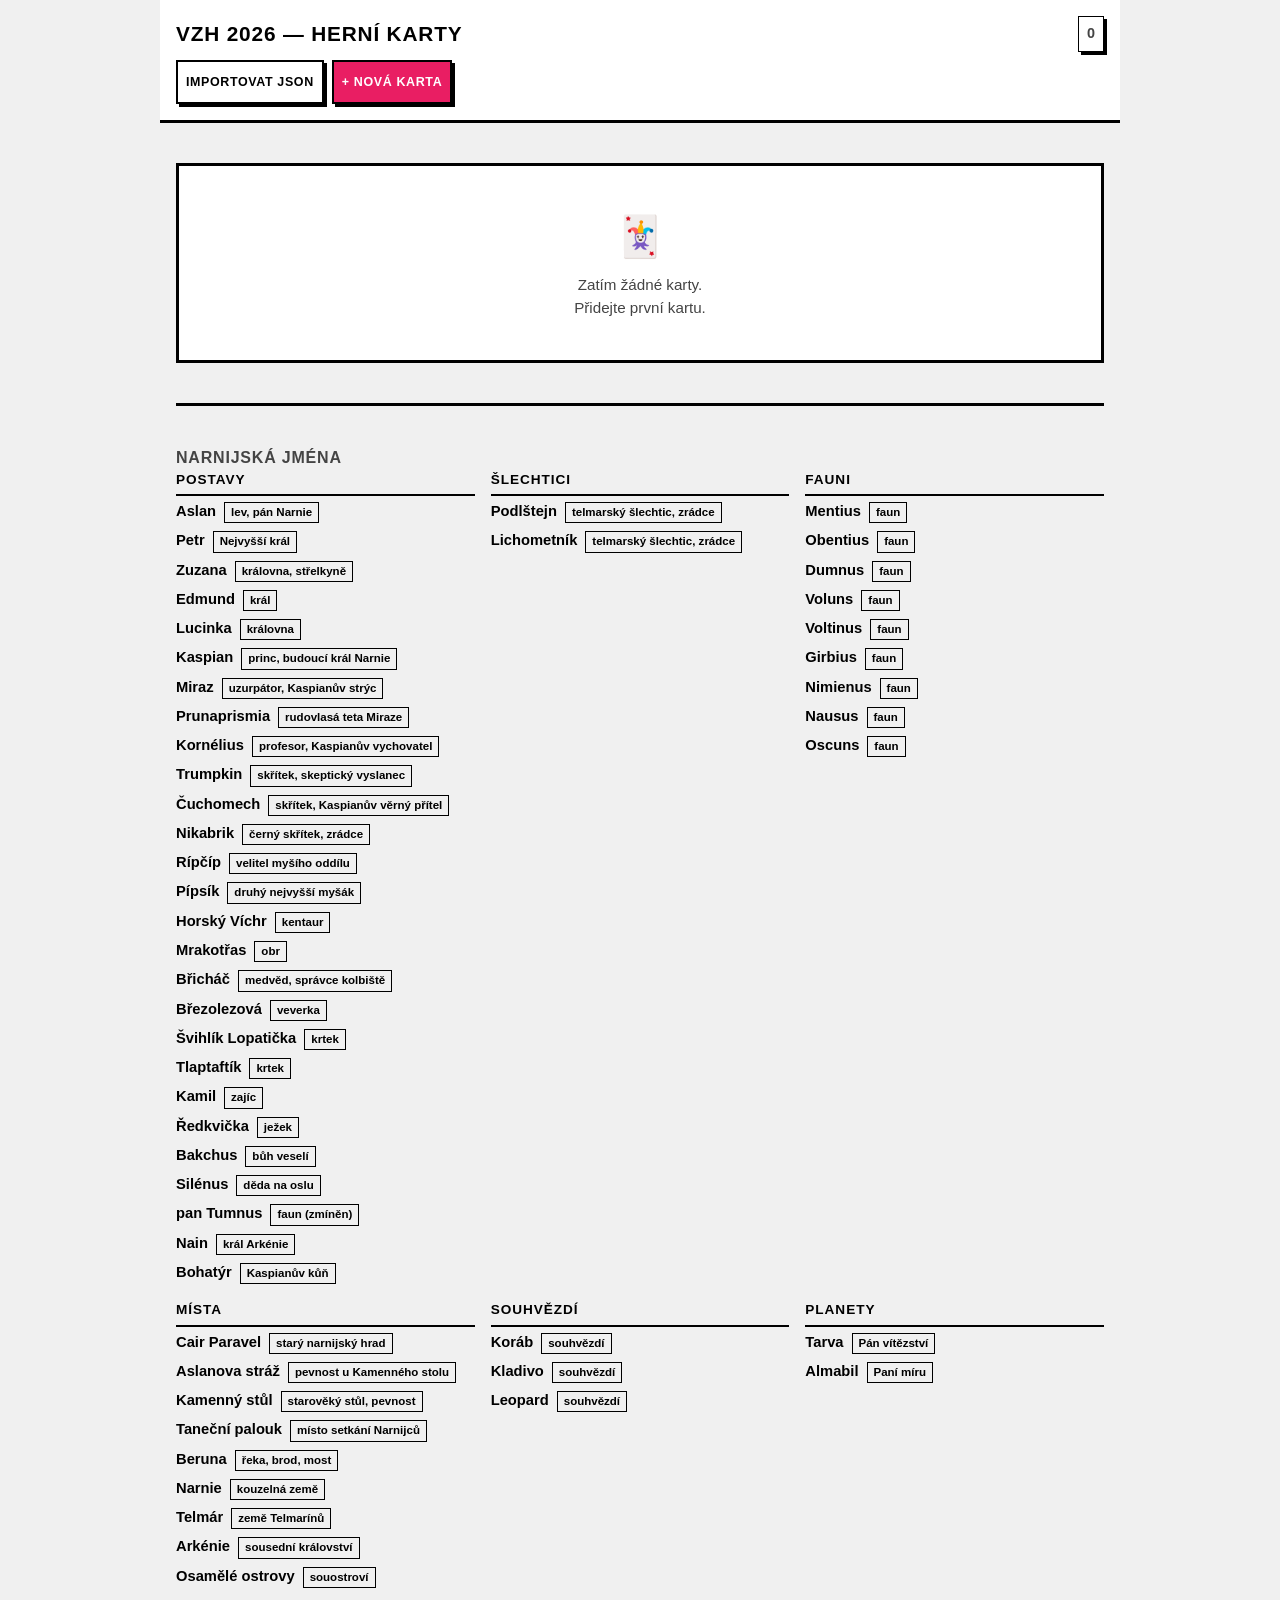
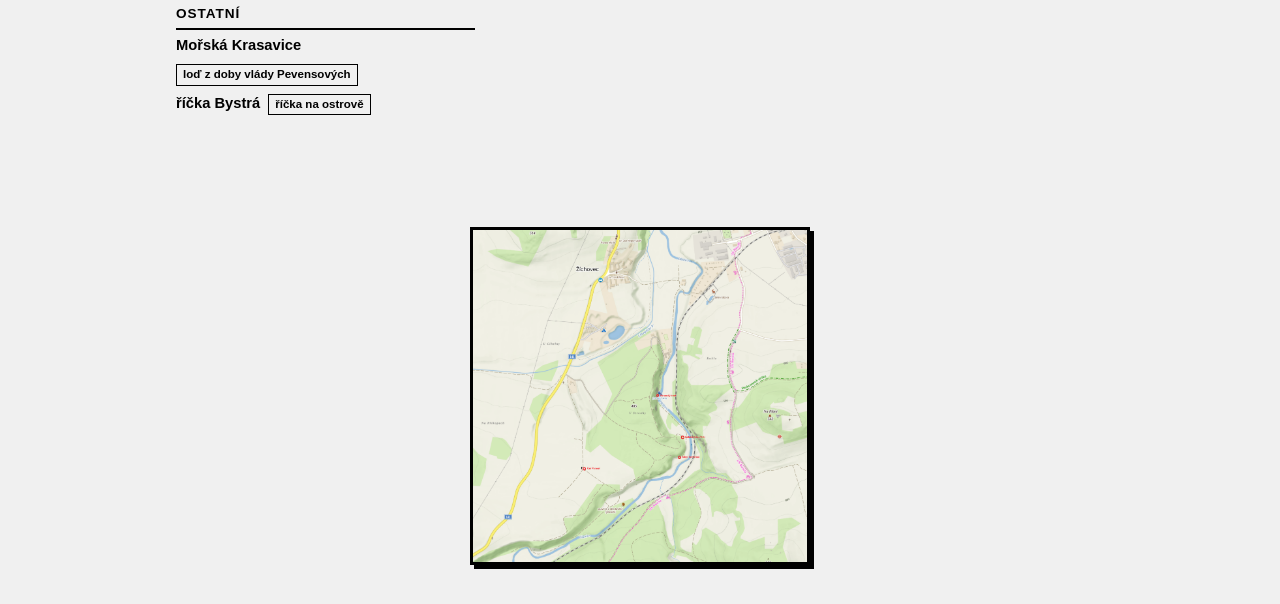
==== commit 6b2307dd: "feat: additive JSON import — add cards without replacing existing ones Shows a dialog on import with" ====
--- a/index.html
+++ b/index.html
@@ -25,6 +25,17 @@
       <div class="dialog-actions">
         <button class="btn btn-ghost" data-action="cancel-delete">Zrušit</button>
         <button class="btn btn-danger" data-action="confirm-delete">Smazat</button>
+      </div>
+    </div>
+  </dialog>
+
+  <dialog id="import-dialog">
+    <div class="dialog-content">
+      <p id="import-dialog-message"></p>
+      <div class="dialog-actions">
+        <button class="btn btn-ghost" data-action="cancel-import">Zrušit</button>
+        <button class="btn btn-ghost" data-action="additive-import">Přidat</button>
+        <button class="btn btn-danger" data-action="replace-import">Nahradit</button>
       </div>
     </div>
   </dialog>
--- a/theme-4-tucny.css
+++ b/theme-4-tucny.css
@@ -83,6 +83,24 @@
   gap: var(--space-sm);
   flex-shrink: 0;
   align-items: center;
+  width: 100%;
+}
+
+.card-count-badge {
+  font-size: 0.9rem;
+  font-weight: 600;
+  color: var(--color-text-muted);
+  background: var(--color-surface);
+  border: 1px solid var(--color-border);
+  border-radius: var(--radius-sm);
+  padding: 0 var(--space-sm);
+  min-height: 36px;
+  display: inline-flex;
+  align-items: center;
+  white-space: nowrap;
+  flex-shrink: 0;
+  margin-left: auto;
+  box-shadow: var(--shadow-sm);
 }
 
 .header-export-actions {
@@ -196,8 +214,22 @@
   gap: var(--space-sm);
 }
 
-.card-tile-name { font-size: 1rem; font-weight: 800; word-break: break-word; flex: 1; color: #000; }
+.card-tile-name { font-size: 1rem; font-weight: 800; word-break: break-word; color: #000; }
 .card-tile-actions { display: flex; gap: var(--space-xs); flex-shrink: 0; }
+
+.card-tile-name-group {
+  display: flex;
+  flex-direction: column;
+  gap: var(--space-xs);
+  flex: 1;
+  min-width: 0;
+}
+
+.card-tile-poznamka {
+  font-size: .82rem;
+  color: var(--color-text-muted);
+  word-break: break-word;
+}
 
 .card-tile-meta { display: flex; align-items: center; flex-wrap: wrap; gap: var(--space-xs); }
 
@@ -377,13 +409,17 @@
   width: calc(100% - var(--space-lg) * 2);
   background: #fff;
   color: #000;
+  position: fixed;
+  top: 50%;
+  left: 50%;
+  transform: translate(-50%, -50%);
 }
 
 dialog::backdrop { background: rgba(0,0,0,.5); }
 
 .dialog-content { padding: var(--space-lg); display: flex; flex-direction: column; gap: var(--space-lg); }
 .dialog-content p { font-size: 0.95rem; line-height: 1.5; font-weight: 600; }
-.dialog-actions { display: flex; justify-content: flex-end; gap: var(--space-sm); }
+.dialog-actions { display: flex; justify-content: center; gap: var(--space-sm); }
 
 /* ===== Theme Picker ===== */
 .theme-picker { display: flex; align-items: center; gap: 3px; flex-shrink: 0; }
